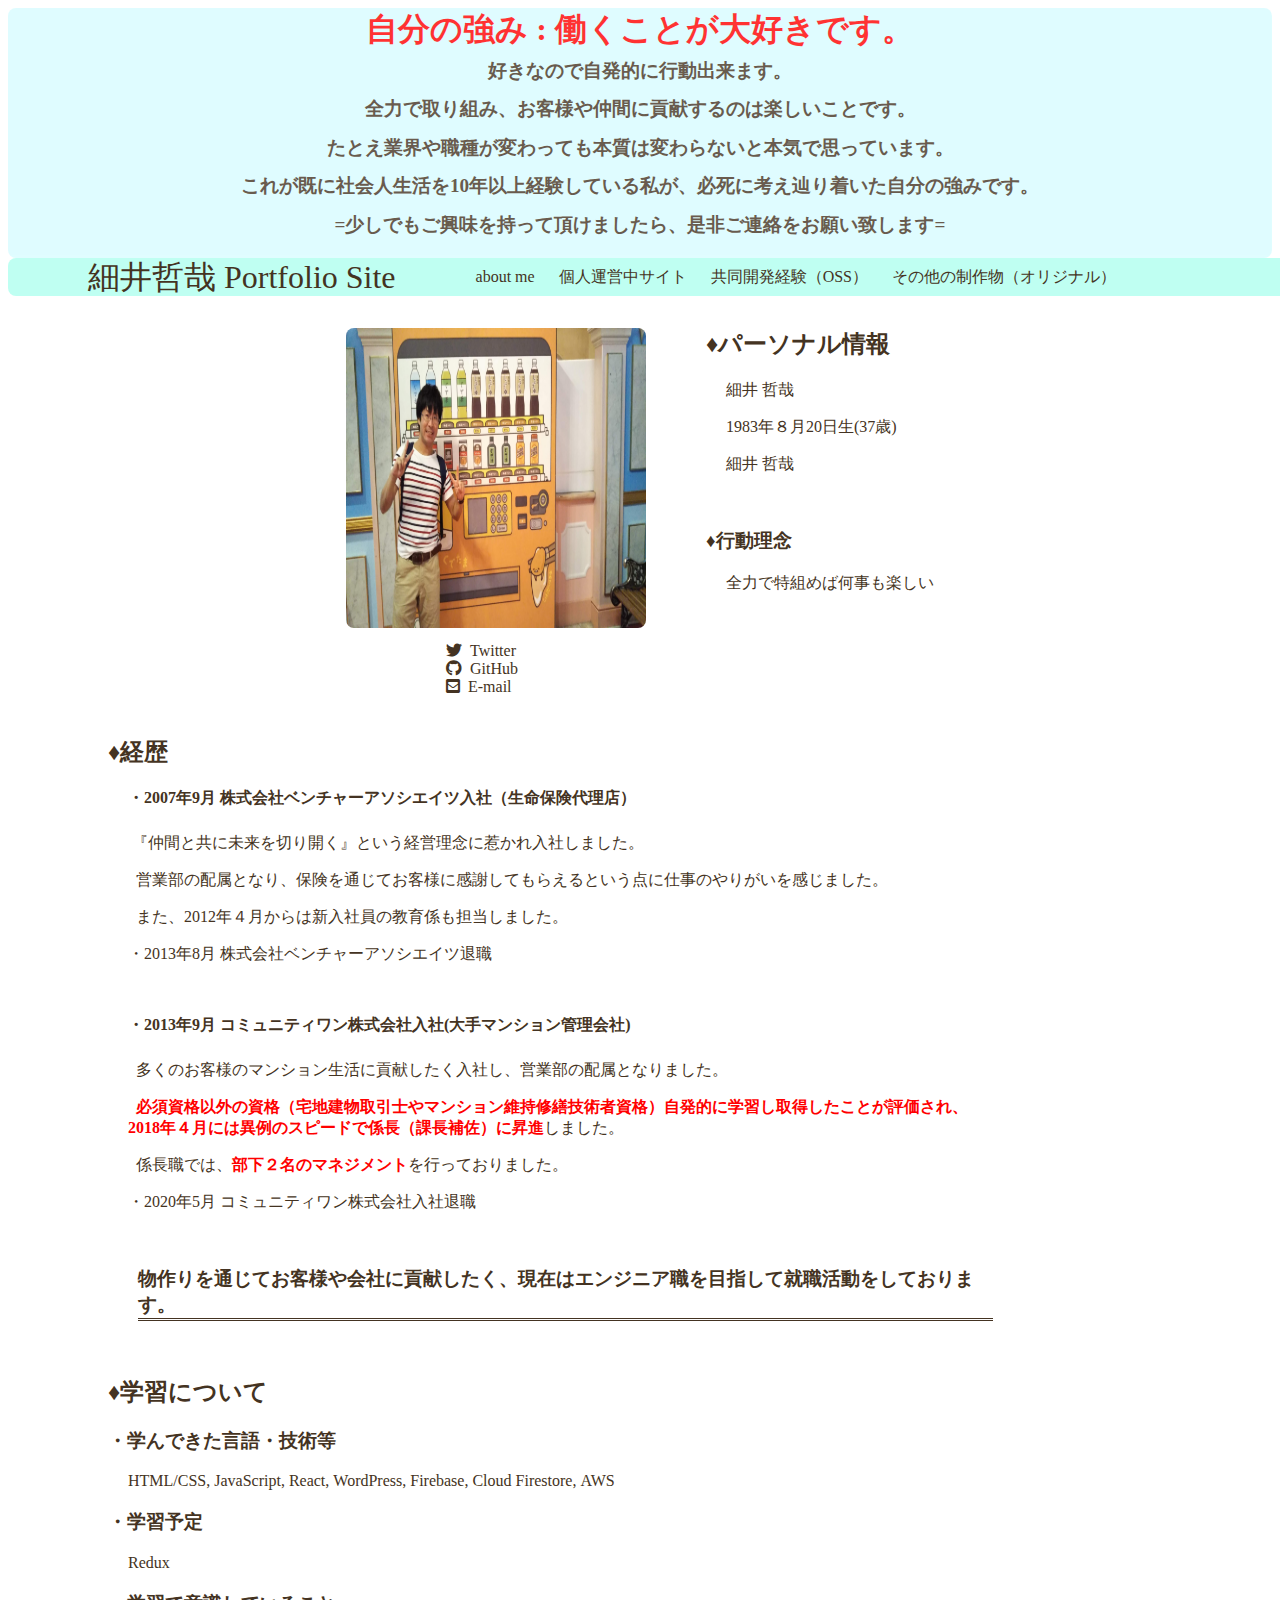
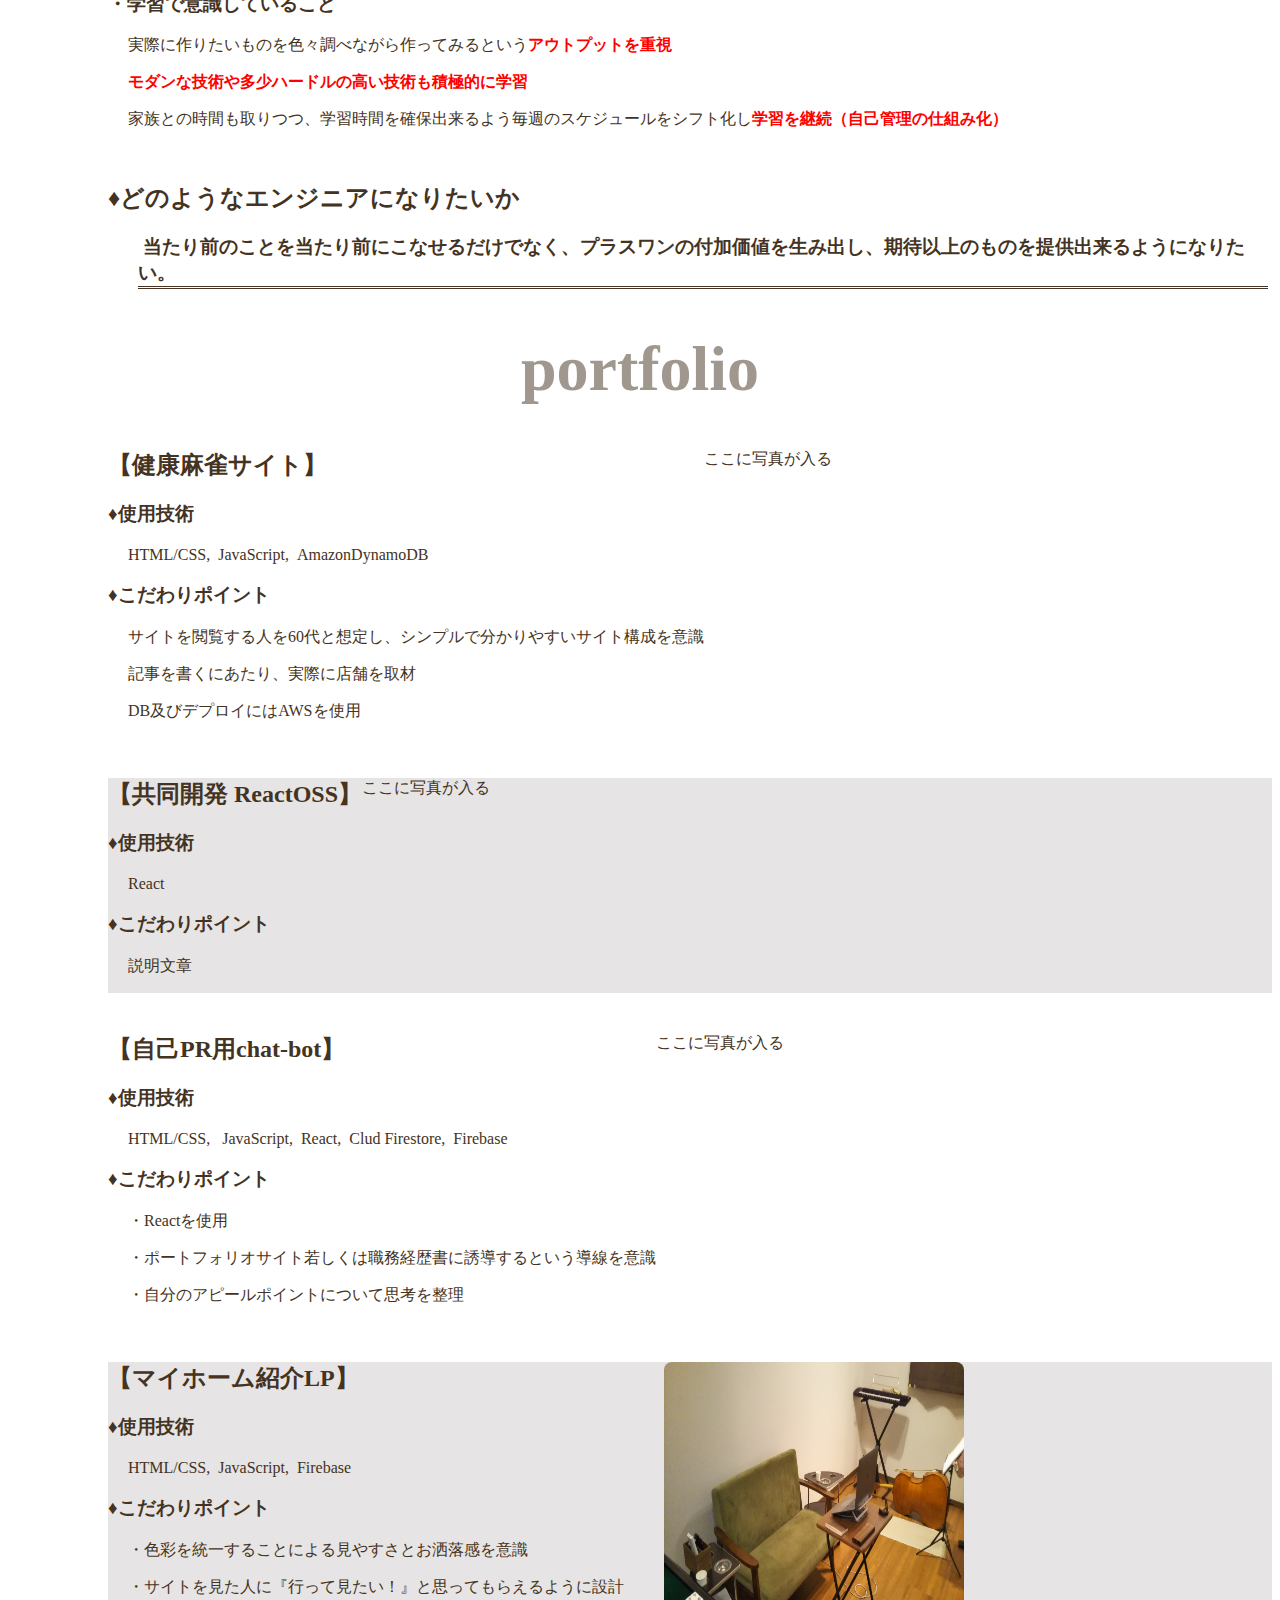
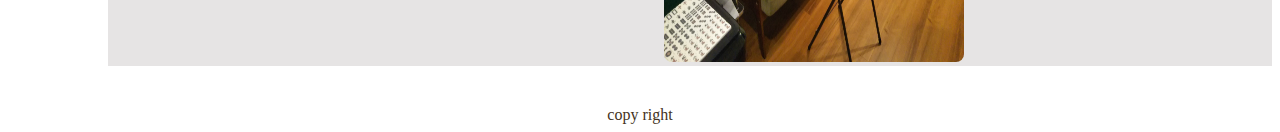
==== index.html @ f850933b "commit20200815-01" ====
<!DOCTYPE html>
<html lang="ja">

<head>
  <meta charset="UTF-8">
  <meta name="viewport" content="width=device-width, initial-scale=1.0">
  <title>PortfolioSite</title>
  <link rel="stylesheet" href="css/style.css">
  <link href="https://use.fontawesome.com/releases/v5.6.1/css/all.css" rel="stylesheet">
</head>

<body>

  <div class="top__box">
    <h1>自分の強み : 働くことが大好きです。</h1>
    <h2>
      好きなので自発的に行動出来ます。<br>全力で取り組み、お客様や仲間に貢献するのは楽しいことです。<br>たとえ業界や職種が変わっても本質は変わらないと本気で思っています。<br>これが既に社会人生活を10年以上経験している私が、必死に考え辿り着いた自分の強みです。<br>
      =少しでもご興味を持って頂けましたら、是非ご連絡をお願い致します=</h2>
  </div>

  <header>
    <ul>
      <li class="nav__title">細井哲哉 Portfolio Site</li>
      <li><a href="#aboutme">about me</a></li>
      <li><a href="#original">個人運営中サイト</a></li>
      <li><a href="#team-develop">共同開発経験（OSS）</a></li>
      <li><a href="#other">その他の制作物（オリジナル）</a></li>
    </ul>
  </header>

  <div class="aboutme" id="aboutme">

    <div class="personalinfo-mainbox">
      <div class="person-box">
        <img class="hosoi-img" src="./img/hosoi.jpg" alt="img" width="300px" height="300px">
        <div class="snslink-box">
          <li><a href="https://twitter.com/kotetsu26319528" class="twitter" target="_blank"><i
                class="fab fa-twitter"></i>&ensp;Twitter</a></li>
          <li><a href="https://github.com/" class="github" target="_blank"><i class="fab fa-github"></i>&ensp;GitHub</a>
          </li>
          <li><a href="mailto:leontoki331539@gmail.com?" class="email" target="_blank"><i
                class="fas fa-envelope-square"></i>&ensp;E-mail</a>
          </li>
        </div>
      </div>
      <div class="personal-info">
        <h2>♦︎パーソナル情報</h2>
        <p>細井 哲哉</p>
        <p>1983年８月20日生(37歳)</p>
        <p>細井 哲哉</p><br>
        <h3>♦︎行動理念</h3>
        <p>全力で特組めば何事も楽しい</p>
      </div>
    </div>

    <div class="personalinfo-subbox">
      <h2>♦︎経歴</h2>
      <p class="companyname">・2007年9月 株式会社ベンチャーアソシエイツ入社（生命保険代理店）</p><br>
      <p> &nbsp;『仲間と共に未来を切り開く』という経営理念に惹かれ入社しました。</p>
      <p> &nbsp; 営業部の配属となり、保険を通じてお客様に感謝してもらえるという点に仕事のやりがいを感じました。</p>
      <p> &nbsp; また、2012年４月からは新入社員の教育係も担当しました。</p>
      <p>・2013年8月 株式会社ベンチャーアソシエイツ退職</p><br>

      <p class="companyname">・2013年9月 コミュニティワン株式会社入社(大手マンション管理会社)</p><br>
      <p>&nbsp;&nbsp;多くのお客様のマンション生活に貢献したく入社し、営業部の配属となりました。</p>
      <p>
        &nbsp;&nbsp;<span>必須資格以外の資格（宅地建物取引士やマンション維持修繕技術者資格）自発的に学習し取得したことが評価され、<br>2018年４月には異例のスピードで係長（課長補佐）に昇進</span>しました。
      </p>
      <p>&nbsp;&nbsp;係長職では、<span>部下２名のマネジメント</span>を行っておりました。</p>
      <p>・2020年5月 コミュニティワン株式会社入社退職</p><br>

      <h3 class="now">物作りを通じてお客様や会社に貢献したく、現在はエンジニア職を目指して就職活動をしております。</h3><br><br>

      <h2>♦︎学習について</h2>
      <h3>・学んできた言語・技術等</h3>
      <p>HTML/CSS,&nbsp;JavaScript,&nbsp;React,&nbsp;WordPress,&nbsp;Firebase,&nbsp;Cloud Firestore,&nbsp;AWS</p>
      <h3>・学習予定</h3>
      <p>Redux</p>
      <h3>・学習で意識していること</h3>
      <p>実際に作りたいものを色々調べながら作ってみるという<span>アウトプットを重視</span></p>
      <p><span>モダンな技術や多少ハードルの高い技術も積極的に学習</span></p>
      <p>家族との時間も取りつつ、学習時間を確保出来るよう毎週のスケジュールをシフト化し<span>学習を継続（自己管理の仕組み化）</span></p><br><br>

      <h2>♦︎どのようなエンジニアになりたいか</h2>
      <h3 class="vision">&nbsp;当たり前のことを当たり前にこなせるだけでなく、プラスワンの付加価値を生み出し、期待以上のものを提供出来るようになりたい。</h3>
    </div>

  </div>
  <!-- ここまでaboutme -->

  <div class="portfolio">
    <div class="portfolio-top">
      <h1>portfolio</h1>
    </div>
    <div class="portfolio-oddbox" id="original">
      <div class="portfolio-description-box">
        <h2>【健康麻雀サイト】</h2>
        <h3>♦︎使用技術</h3>
        <p>HTML/CSS,&ensp;JavaScript,&ensp;AmazonDynamoDB</p>
        <h3>♦︎こだわりポイント</h3>
        <p>サイトを閲覧する人を60代と想定し、シンプルで分かりやすいサイト構成を意識</p>
        <p>記事を書くにあたり、実際に店舗を取材</p>
        <p>DB及びデプロイにはAWSを使用</p>
      </div>
      <div class="portfolio-img">
        ここに写真が入る
      </div>
    </div>

    <div class="portfolio-evenbox" id="team-develop">
      <div class="portfolio-description-box">
        <h2>【共同開発 ReactOSS】</h2>
        <h3>♦︎使用技術</h3>
        <p>React</p>
        <h3>♦︎こだわりポイント</h3>
        <p>説明文章</p>
      </div>
      <div class="portfolio-img">
        ここに写真が入る
      </div>
    </div>

    <div class="portfolio-oddbox" id="other">
      <div class="portfolio-description-box">
        <h2>【自己PR用chat-bot】</h2>
        <h3>♦︎使用技術</h3>
        <p>HTML/CSS,&ensp; JavaScript,&ensp;React,&ensp;Clud Firestore,&ensp;Firebase</p>
        <h3>♦︎こだわりポイント</h3>
        <p>・Reactを使用</p>
        <p>・ポートフォリオサイト若しくは職務経歴書に誘導するという導線を意識</p>
        <p>・自分のアピールポイントについて思考を整理</p>
      </div>
      <div class="portfolio-img">
        ここに写真が入る
      </div>
    </div>

    <div class="portfolio-evenbox">
      <div class="portfolio-description-box">
        <h2>【マイホーム紹介LP】</h2>
        <h3>♦︎使用技術</h3>
        <p>HTML/CSS,&ensp;JavaScript,&ensp;Firebase</p>
        <h3>♦︎こだわりポイント</h3>
        <p>・色彩を統一することによる見やすさとお洒落感を意識</p>
        <p>・サイトを見た人に『行って見たい！』と思ってもらえるように設計</p>
      </div>
      <div class="portfolio-img">
        <img class="myhome-img" src="./img/room.jpg" alt="トップ画像" width="300px" height="300px">
      </div>
    </div>

  </div>
  <!-- ここまでportfolio -->

  <footer>
    copy right
  </footer>
</body>

</html>
---- css/style.css ----
html {
  font-size: 100%;
}

body {
  height: 100%;
  font-family: "philosopher", serif;
  color: #443322;
}

h2 {
  margin-top: 0;
}

p {
  padding-left: 20px;
}

ul {
  display: flex;
}

li {
  list-style: none;
}

a {
  text-decoration: none;
  color: #443322;
}

a:hover {
  background-color: rgba(14, 102, 84, 0.3);
  color:white;
  border-radius: 4px;
}

.top__box {
  width: 100%;
  height: 250px;
  margin: auto;
  background-color: rgb(127, 246, 255,0.3);
  border-radius: 8px;
  color:#443322;
  text-align: center;
  opacity: 0.8;
}

.top__box h1 {
  margin:0;
  color: red;
}

.top__box h2 {
  font-size: 1.2rem;
  line-height: 2.4rem;
}

header ul{
  width: 100%;
  margin-top: 0;
  margin-bottom:2rem;
  background-color: rgba(127, 255, 229, 0.5);
  border-radius: 8px;
}

.nav__title {
  margin-right:5rem;
  margin-left:2.5rem;
  font-size:2rem;
}

header li {
  height:2.4rem;
  margin-right: 1.5rem;
  line-height: 2.4rem;
  font-size: 1rem;
}

.personalinfo-mainbox {
  display: flex;
  justify-content: center;
  margin-bottom: 40px;
}

.person-box {
  margin-right: 60px;
}

.hosoi-img{
  border-radius: 8px;
}

.snslink-box{
  margin-top: 10px;
  margin-left: 100px;
}

.personalinfo-subbox {
  margin-bottom: 40px;
  padding-left: 100px;
}

.companyname{
  margin-bottom:-10px;
  font-weight: bold;
}

span{
  color: red;
  font-weight: bold;
}

.now{
  width: 855px;
  margin-left: 30px;
  font-weight: bold;
  border-bottom:double;
}

.vision {
  width: 1130px;
  margin-left: 30px;
  font-weight: bold;
  border-bottom:double;
}


.portfolio-top{
  width: 100%;
  font-size: 32px;
  opacity: 0.5;
  text-align: center;
}

.portfolio-oddbox {
  display: flex;
  margin-left: 100px;
  margin-bottom:40px;
 }

.portfolio-evenbox {
  display: flex;
  margin-left: 100px;
  margin-bottom:40px;
  background-color:rgb(172, 167, 167,0.3);
 }

 .myhome-img {
   margin-left: 40px;
   border-radius: 8px;
 }

 footer {
 text-align: center;
 }
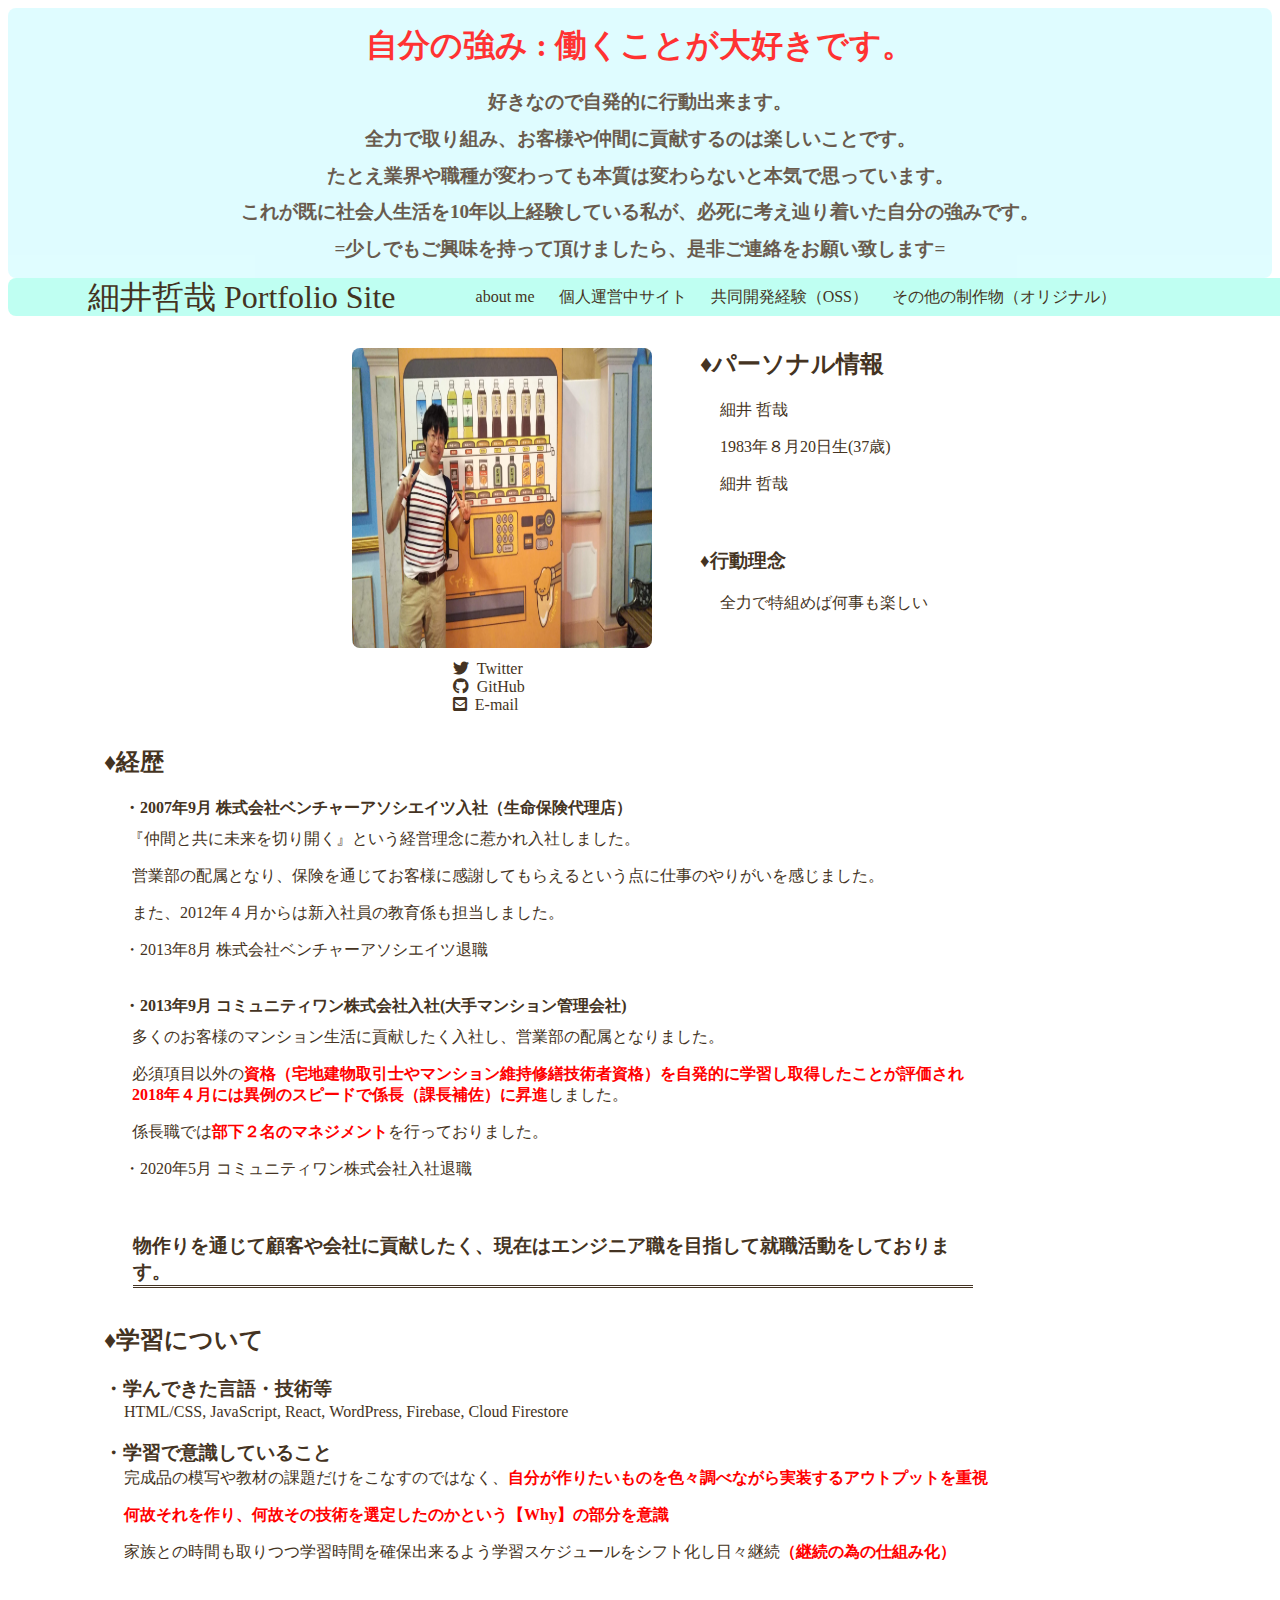
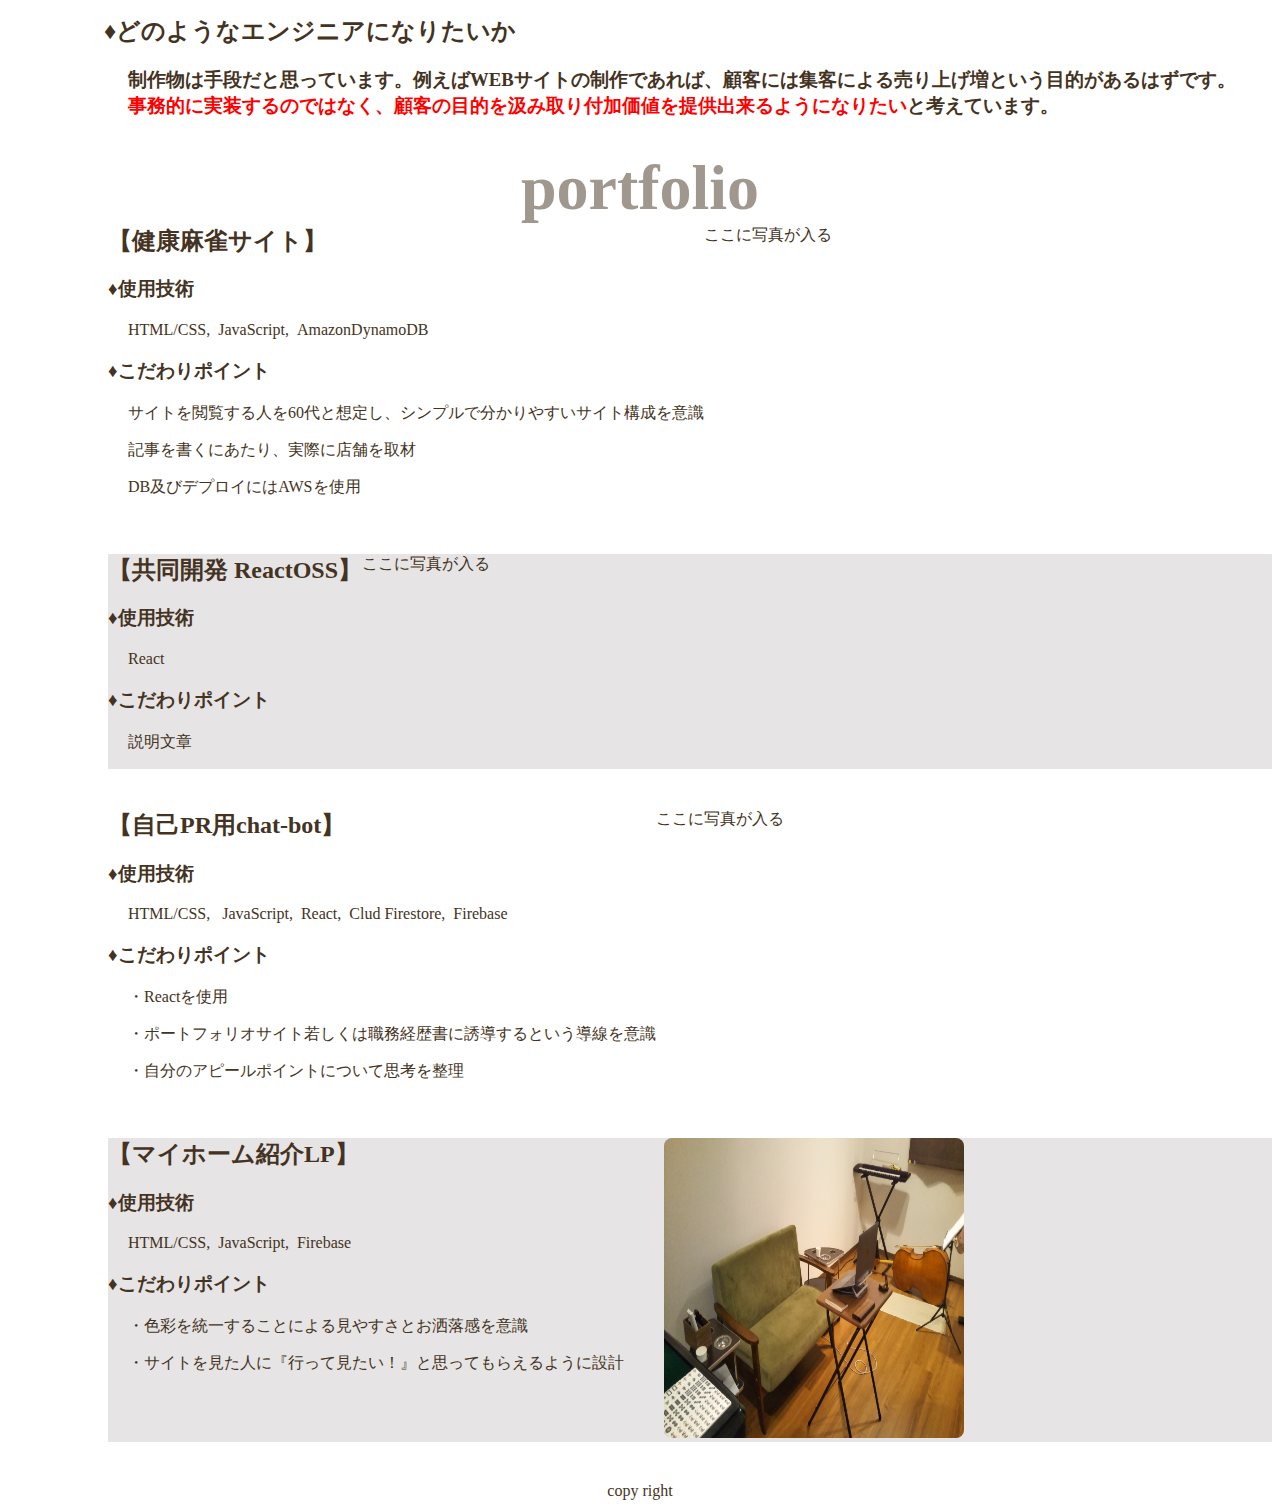
==== commit 6565679e: "commit20200815-02" ====
--- a/index.html
+++ b/index.html
@@ -15,7 +15,7 @@
     <h1>自分の強み : 働くことが大好きです。</h1>
     <h2>
       好きなので自発的に行動出来ます。<br>全力で取り組み、お客様や仲間に貢献するのは楽しいことです。<br>たとえ業界や職種が変わっても本質は変わらないと本気で思っています。<br>これが既に社会人生活を10年以上経験している私が、必死に考え辿り着いた自分の強みです。<br>
-      =少しでもご興味を持って頂けましたら、是非ご連絡をお願い致します=</h2>
+      =少しでもご興味を持って頂けましたら、是非ご連絡をお願い致します=<br>
   </div>
 
   <header>
@@ -28,12 +28,12 @@
     </ul>
   </header>
 
-  <div class="aboutme" id="aboutme">
+  <div class="about-me">
 
-    <div class="personalinfo-mainbox">
-      <div class="person-box">
-        <img class="hosoi-img" src="./img/hosoi.jpg" alt="img" width="300px" height="300px">
-        <div class="snslink-box">
+    <div class="personal-info__mainbox">
+      <div class="person__box">
+        <img src="./img/hosoi.jpg" alt="img" width="300px" height="300px">
+        <div class="snslink__box">
           <li><a href="https://twitter.com/kotetsu26319528" class="twitter" target="_blank"><i
                 class="fab fa-twitter"></i>&ensp;Twitter</a></li>
           <li><a href="https://github.com/" class="github" target="_blank"><i class="fab fa-github"></i>&ensp;GitHub</a>
@@ -53,40 +53,40 @@
       </div>
     </div>
 
-    <div class="personalinfo-subbox">
+    <div class="personal-info__subbox">
       <h2>♦︎経歴</h2>
-      <p class="companyname">・2007年9月 株式会社ベンチャーアソシエイツ入社（生命保険代理店）</p><br>
+      <p class="company-name">・2007年9月 株式会社ベンチャーアソシエイツ入社（生命保険代理店）</p><br>
       <p> &nbsp;『仲間と共に未来を切り開く』という経営理念に惹かれ入社しました。</p>
       <p> &nbsp; 営業部の配属となり、保険を通じてお客様に感謝してもらえるという点に仕事のやりがいを感じました。</p>
       <p> &nbsp; また、2012年４月からは新入社員の教育係も担当しました。</p>
       <p>・2013年8月 株式会社ベンチャーアソシエイツ退職</p><br>
 
-      <p class="companyname">・2013年9月 コミュニティワン株式会社入社(大手マンション管理会社)</p><br>
+      <p class="company-name">・2013年9月 コミュニティワン株式会社入社(大手マンション管理会社)</p><br>
       <p>&nbsp;&nbsp;多くのお客様のマンション生活に貢献したく入社し、営業部の配属となりました。</p>
       <p>
-        &nbsp;&nbsp;<span>必須資格以外の資格（宅地建物取引士やマンション維持修繕技術者資格）自発的に学習し取得したことが評価され、<br>2018年４月には異例のスピードで係長（課長補佐）に昇進</span>しました。
+        &nbsp;&nbsp;必須項目以外の<span>資格（宅地建物取引士やマンション維持修繕技術者資格）を自発的に学習し取得したことが評価され<br>&nbsp;&nbsp;2018年４月には異例のスピードで係長（課長補佐）に昇進</span>しました。
       </p>
-      <p>&nbsp;&nbsp;係長職では、<span>部下２名のマネジメント</span>を行っておりました。</p>
+      <p>&nbsp;&nbsp;係長職では<span>部下２名のマネジメント</span>を行っておりました。</p>
       <p>・2020年5月 コミュニティワン株式会社入社退職</p><br>
 
-      <h3 class="now">物作りを通じてお客様や会社に貢献したく、現在はエンジニア職を目指して就職活動をしております。</h3><br><br>
+      <h3 class="now">物作りを通じて顧客や会社に貢献したく、現在はエンジニア職を目指して就職活動をしております。</h3><br><br>
 
       <h2>♦︎学習について</h2>
       <h3>・学んできた言語・技術等</h3>
-      <p>HTML/CSS,&nbsp;JavaScript,&nbsp;React,&nbsp;WordPress,&nbsp;Firebase,&nbsp;Cloud Firestore,&nbsp;AWS</p>
-      <h3>・学習予定</h3>
-      <p>Redux</p>
+      <p>HTML/CSS,&nbsp;JavaScript,&nbsp;React,&nbsp;WordPress,&nbsp;Firebase,&nbsp;Cloud Firestore</p>
       <h3>・学習で意識していること</h3>
-      <p>実際に作りたいものを色々調べながら作ってみるという<span>アウトプットを重視</span></p>
-      <p><span>モダンな技術や多少ハードルの高い技術も積極的に学習</span></p>
-      <p>家族との時間も取りつつ、学習時間を確保出来るよう毎週のスケジュールをシフト化し<span>学習を継続（自己管理の仕組み化）</span></p><br><br>
+      <p>完成品の模写や教材の課題だけをこなすのではなく、<span>自分が作りたいものを色々調べながら実装するアウトプットを重視</span></p>
+      <p><span>何故それを作り、何故その技術を選定したのかという【Why】の部分を意識</span></p>
+      <p>家族との時間も取りつつ学習時間を確保出来るよう学習スケジュールをシフト化し日々継続<span>（継続の為の仕組み化）</span></p><br><br>
 
       <h2>♦︎どのようなエンジニアになりたいか</h2>
-      <h3 class="vision">&nbsp;当たり前のことを当たり前にこなせるだけでなく、プラスワンの付加価値を生み出し、期待以上のものを提供出来るようになりたい。</h3>
+      <h3 class="vision">
+        制作物は手段だと思っています。例えばWEBサイトの制作であれば、顧客には集客による売り上げ増という目的があるはずです。<br><span>事務的に実装するのではなく、顧客の目的を汲み取り付加価値を提供出来るようになりたい</span>と考えています。
+      </h3>
     </div>
 
   </div>
-  <!-- ここまでaboutme -->
+  <!-- ここまでabout-me -->
 
   <div class="portfolio">
     <div class="portfolio-top">
--- a/css/style.css
+++ b/css/style.css
@@ -6,6 +6,11 @@
   height: 100%;
   font-family: "philosopher", serif;
   color: #443322;
+}
+
+h1 {
+  margin-top: 0;
+  margin-bottom: 0;
 }
 
 h2 {
@@ -30,14 +35,21 @@
 }
 
 a:hover {
-  background-color: rgba(14, 102, 84, 0.3);
+  background-color: rgba(14, 102, 84, 0.4);
+  padding: 0.2rem;
   color:white;
   border-radius: 4px;
 }
 
+span {
+  color: red;
+  font-weight: bold;
+}
+
+/* トップイメージ */
 .top__box {
   width: 100%;
-  height: 250px;
+  height: 270px;
   margin: auto;
   background-color: rgb(127, 246, 255,0.3);
   border-radius: 8px;
@@ -47,27 +59,28 @@
 }
 
 .top__box h1 {
-  margin:0;
   color: red;
+  padding: 1rem 0 1rem;
 }
 
 .top__box h2 {
   font-size: 1.2rem;
-  line-height: 2.4rem;
+  line-height: 2.3rem;
 }
 
-header ul{
-  width: 100%;
-  margin-top: 0;
-  margin-bottom:2rem;
-  background-color: rgba(127, 255, 229, 0.5);
-  border-radius: 8px;
-}
-
+/* ヘッダーメニュー */
 .nav__title {
   margin-right:5rem;
   margin-left:2.5rem;
   font-size:2rem;
+}
+         
+header ul{
+  width: 100%;
+  margin-top:0rem;
+  margin-bottom:2rem;
+  background-color: rgba(127, 255, 229, 0.5);
+  border-radius: 8px;
 }
 
 header li {
@@ -77,55 +90,57 @@
   font-size: 1rem;
 }
 
-.personalinfo-mainbox {
+/* パーソナル情報 */
+.personal-info__mainbox {
   display: flex;
   justify-content: center;
-  margin-bottom: 40px;
+  margin-bottom:2rem;
 }
 
-.person-box {
-  margin-right: 60px;
+.person__box {
+  margin-right: 3rem;
 }
 
-.hosoi-img{
+.personal-info__mainbox img{
   border-radius: 8px;
 }
 
-.snslink-box{
-  margin-top: 10px;
-  margin-left: 100px;
+.snslink__box{
+  margin-top:0.5rem;
+  margin-left:6.3rem;
 }
 
-.personalinfo-subbox {
-  margin-bottom: 40px;
-  padding-left: 100px;
+/* 経歴 */
+.personal-info__subbox {
+  margin-bottom:2rem;
+  padding-left: 6rem;
+}
+.personal-info__subbox h3 {
+  margin-bottom:0rem;
 }
 
-.companyname{
+.personal-info__subbox p {
+  margin-top:0.1rem;
+}
+
+.company-name{
   margin-bottom:-10px;
   font-weight: bold;
 }
 
-span{
-  color: red;
-  font-weight: bold;
-}
-
-.now{
-  width: 855px;
-  margin-left: 30px;
+.now {
+  width:52.5rem;
+  margin-left: 1.8rem;
   font-weight: bold;
   border-bottom:double;
 }
 
 .vision {
-  width: 1130px;
-  margin-left: 30px;
+  margin-left: 1.5rem;
   font-weight: bold;
-  border-bottom:double;
 }
 
-
+/* ポートフォリオ */
 .portfolio-top{
   width: 100%;
   font-size: 32px;
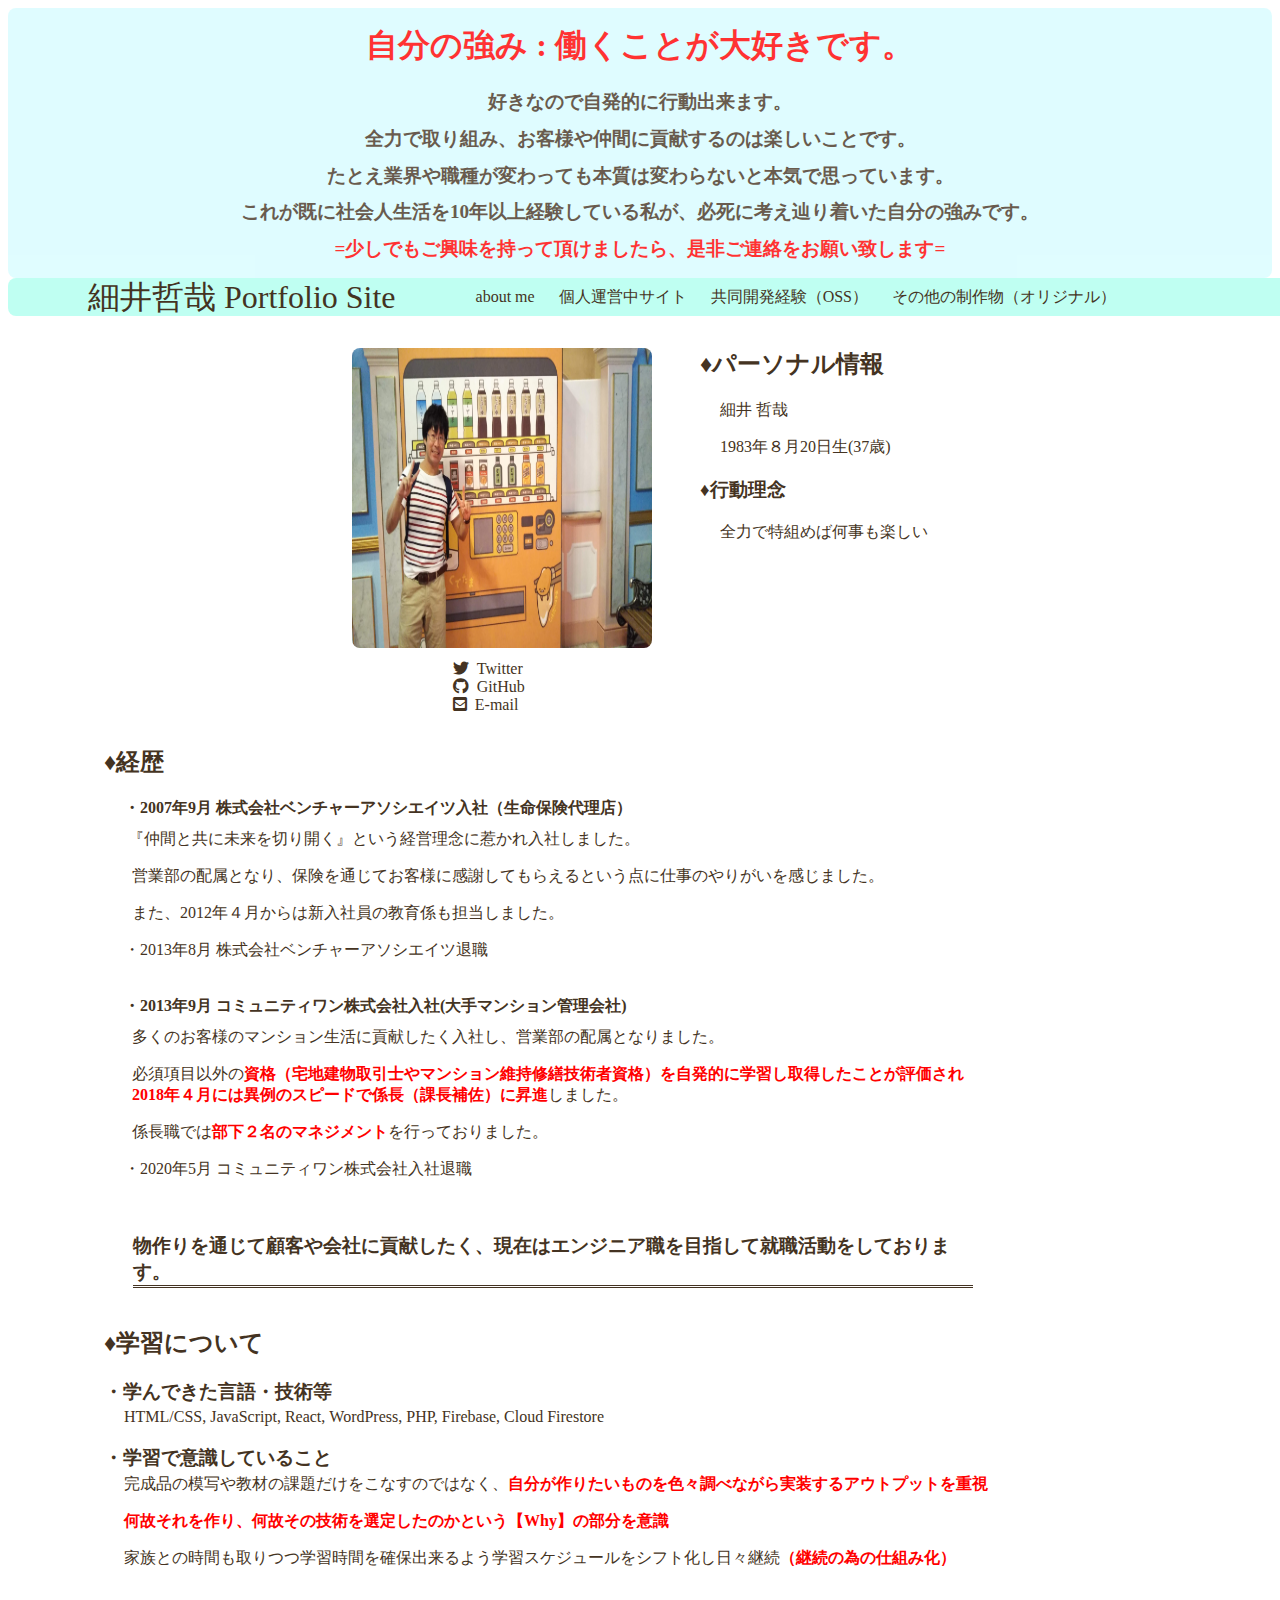
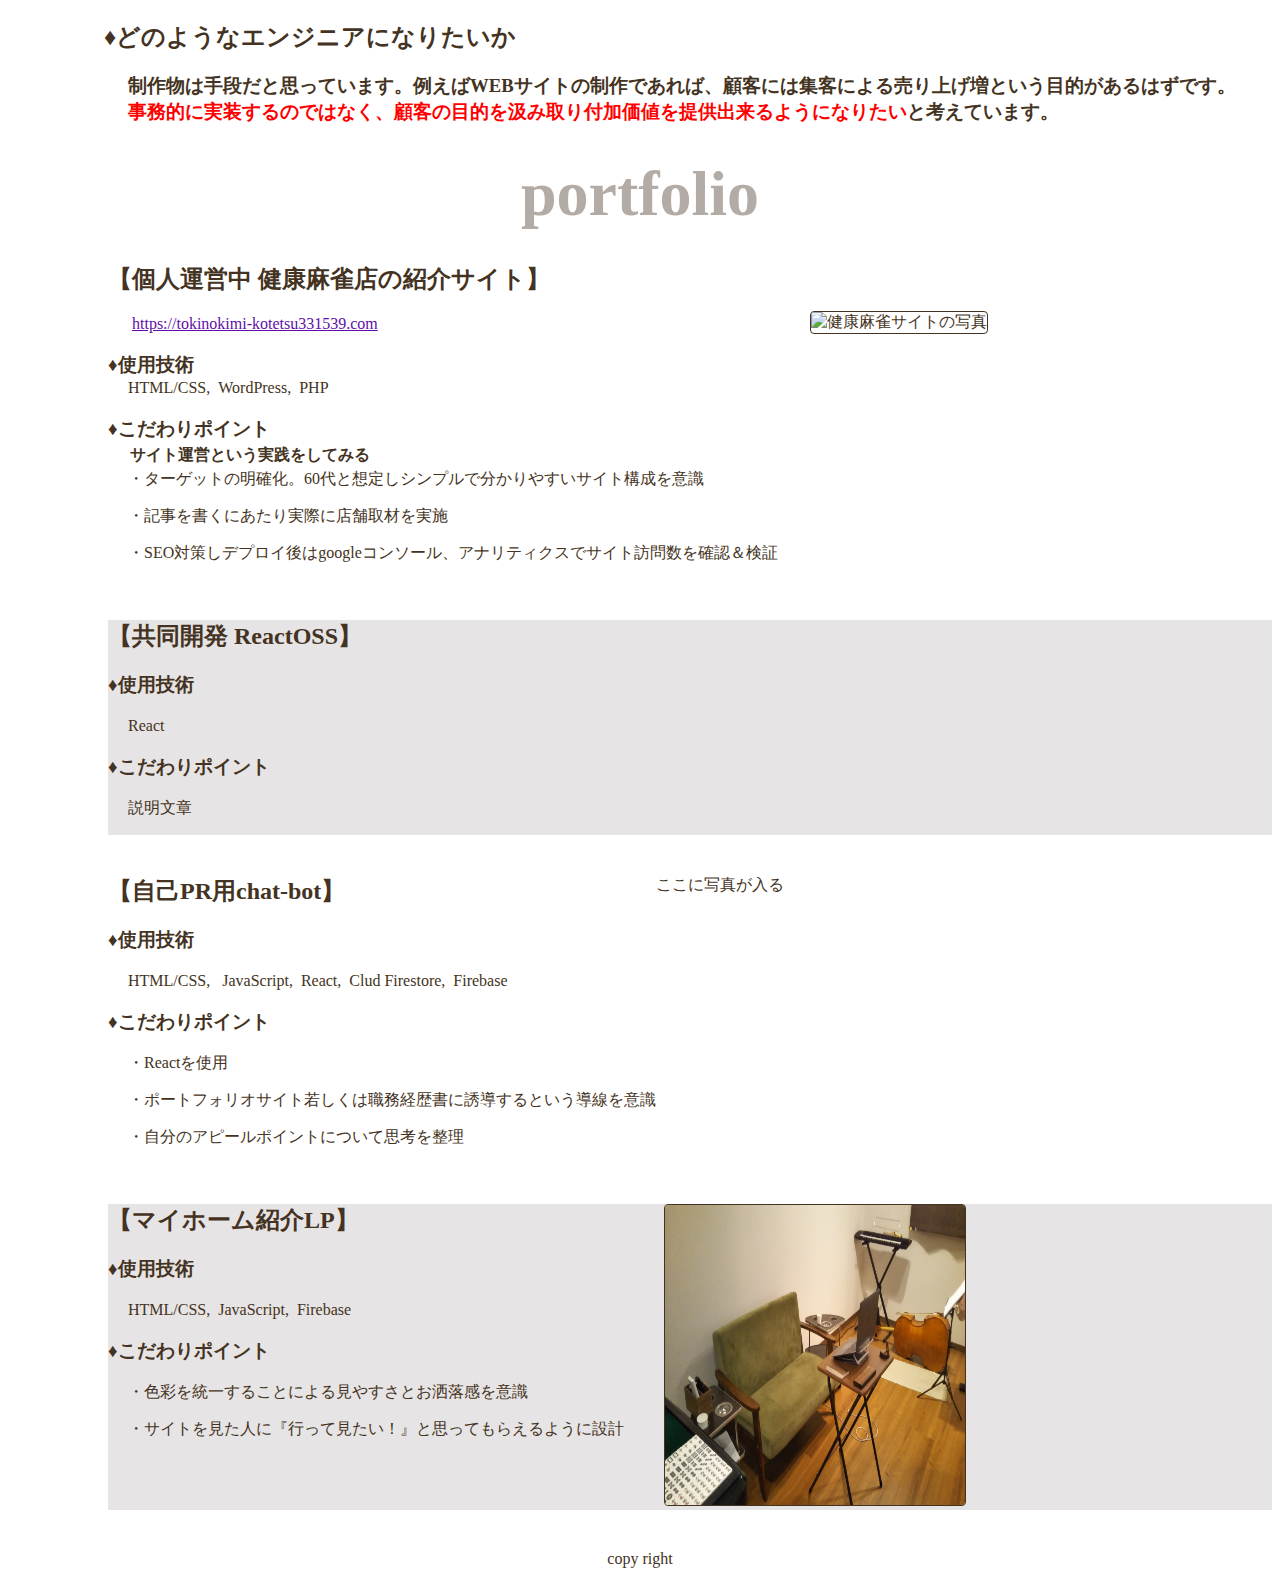
==== commit aaa75853: "commit20200815-03" ====
--- a/index.html
+++ b/index.html
@@ -15,20 +15,20 @@
     <h1>自分の強み : 働くことが大好きです。</h1>
     <h2>
       好きなので自発的に行動出来ます。<br>全力で取り組み、お客様や仲間に貢献するのは楽しいことです。<br>たとえ業界や職種が変わっても本質は変わらないと本気で思っています。<br>これが既に社会人生活を10年以上経験している私が、必死に考え辿り着いた自分の強みです。<br>
-      =少しでもご興味を持って頂けましたら、是非ご連絡をお願い致します=<br>
+      <span>=少しでもご興味を持って頂けましたら、是非ご連絡をお願い致します=</span><br>
   </div>
 
   <header>
     <ul>
       <li class="nav__title">細井哲哉 Portfolio Site</li>
-      <li><a href="#aboutme">about me</a></li>
+      <li><a href="#about-me">about me</a></li>
       <li><a href="#original">個人運営中サイト</a></li>
       <li><a href="#team-develop">共同開発経験（OSS）</a></li>
       <li><a href="#other">その他の制作物（オリジナル）</a></li>
     </ul>
   </header>
 
-  <div class="about-me">
+  <div class="about-me" id="about-me">
 
     <div class="personal-info__mainbox">
       <div class="person__box">
@@ -47,7 +47,6 @@
         <h2>♦︎パーソナル情報</h2>
         <p>細井 哲哉</p>
         <p>1983年８月20日生(37歳)</p>
-        <p>細井 哲哉</p><br>
         <h3>♦︎行動理念</h3>
         <p>全力で特組めば何事も楽しい</p>
       </div>
@@ -73,7 +72,7 @@
 
       <h2>♦︎学習について</h2>
       <h3>・学んできた言語・技術等</h3>
-      <p>HTML/CSS,&nbsp;JavaScript,&nbsp;React,&nbsp;WordPress,&nbsp;Firebase,&nbsp;Cloud Firestore</p>
+      <p>HTML/CSS,&nbsp;JavaScript,&nbsp;React,&nbsp;WordPress,&nbsp;PHP,&nbsp;Firebase,&nbsp;Cloud Firestore</p>
       <h3>・学習で意識していること</h3>
       <p>完成品の模写や教材の課題だけをこなすのではなく、<span>自分が作りたいものを色々調べながら実装するアウトプットを重視</span></p>
       <p><span>何故それを作り、何故その技術を選定したのかという【Why】の部分を意識</span></p>
@@ -89,25 +88,29 @@
   <!-- ここまでabout-me -->
 
   <div class="portfolio">
-    <div class="portfolio-top">
+    <div class="portfolio__top">
       <h1>portfolio</h1>
     </div>
-    <div class="portfolio-oddbox" id="original">
-      <div class="portfolio-description-box">
-        <h2>【健康麻雀サイト】</h2>
+    <div class="portfolio__oddbox" id="original">
+      <div class="portfolio-description__box">
+        <h2>【個人運営中 健康麻雀店の紹介サイト】</h2>
+        <a href="https://tokinokimi-kotetsu331539.com" target=_blank>https://tokinokimi-kotetsu331539.com</a>
         <h3>♦︎使用技術</h3>
-        <p>HTML/CSS,&ensp;JavaScript,&ensp;AmazonDynamoDB</p>
+        <p>HTML/CSS,&ensp;WordPress,&ensp;PHP</p>
         <h3>♦︎こだわりポイント</h3>
-        <p>サイトを閲覧する人を60代と想定し、シンプルで分かりやすいサイト構成を意識</p>
-        <p>記事を書くにあたり、実際に店舗を取材</p>
-        <p>DB及びデプロイにはAWSを使用</p>
+        <h4>
+          サイト運営という実践をしてみる
+        </h4>
+        <p>・ターゲットの明確化。60代と想定しシンプルで分かりやすいサイト構成を意識</p>
+        <p>・記事を書くにあたり実際に店舗取材を実施</p>
+        <p>・SEO対策しデプロイ後はgoogleコンソール、アナリティクスでサイト訪問数を確認＆検証</p>
       </div>
-      <div class="portfolio-img">
-        ここに写真が入る
+      <div class="portfolio-img__box">
+        <img class="MJ-img" src="img/folio.jpg" alt="健康麻雀サイトの写真">
       </div>
     </div>
 
-    <div class="portfolio-evenbox" id="team-develop">
+    <div class="portfolio__evenbox" id="team-develop">
       <div class="portfolio-description-box">
         <h2>【共同開発 ReactOSS】</h2>
         <h3>♦︎使用技術</h3>
@@ -115,12 +118,11 @@
         <h3>♦︎こだわりポイント</h3>
         <p>説明文章</p>
       </div>
-      <div class="portfolio-img">
-        ここに写真が入る
+      <div class="portfolio-img__box">
       </div>
     </div>
 
-    <div class="portfolio-oddbox" id="other">
+    <div class="portfolio__oddbox" id="other">
       <div class="portfolio-description-box">
         <h2>【自己PR用chat-bot】</h2>
         <h3>♦︎使用技術</h3>
@@ -130,12 +132,12 @@
         <p>・ポートフォリオサイト若しくは職務経歴書に誘導するという導線を意識</p>
         <p>・自分のアピールポイントについて思考を整理</p>
       </div>
-      <div class="portfolio-img">
+      <div class="portfolio-img__box">
         ここに写真が入る
       </div>
     </div>
 
-    <div class="portfolio-evenbox">
+    <div class="portfolio__evenbox">
       <div class="portfolio-description-box">
         <h2>【マイホーム紹介LP】</h2>
         <h3>♦︎使用技術</h3>
@@ -144,7 +146,7 @@
         <p>・色彩を統一することによる見やすさとお洒落感を意識</p>
         <p>・サイトを見た人に『行って見たい！』と思ってもらえるように設計</p>
       </div>
-      <div class="portfolio-img">
+      <div class="portfolio-img__box">
         <img class="myhome-img" src="./img/room.jpg" alt="トップ画像" width="300px" height="300px">
       </div>
     </div>
--- a/css/style.css
+++ b/css/style.css
@@ -30,7 +30,6 @@
 }
 
 a {
-  text-decoration: none;
   color: #443322;
 }
 
@@ -90,6 +89,10 @@
   font-size: 1rem;
 }
 
+header a {
+  text-decoration: none;
+}
+
 /* パーソナル情報 */
 .personal-info__mainbox {
   display: flex;
@@ -110,13 +113,18 @@
   margin-left:6.3rem;
 }
 
+.snslink__box a{
+  text-decoration: none;
+}
+
 /* 経歴 */
 .personal-info__subbox {
   margin-bottom:2rem;
   padding-left: 6rem;
 }
-.personal-info__subbox h3 {
-  margin-bottom:0rem;
+
+.personal-info__subbox h3{ 
+  margin-bottom:0.2rem;
 }
 
 .personal-info__subbox p {
@@ -141,26 +149,59 @@
 }
 
 /* ポートフォリオ */
-.portfolio-top{
+.portfolio__top{
+  margin-bottom:2rem;
   width: 100%;
-  font-size: 32px;
-  opacity: 0.5;
+  font-size:2rem;
+  opacity: 0.4;
   text-align: center;
 }
 
-.portfolio-oddbox {
+.portfolio-description__box h3 {
+  margin-bottom: 0.1rem;
+}
+
+.portfolio-description__box h4 {
+  margin:0.2rem 0rem 0.2rem 1.4rem;
+}
+
+.portfolio-description__box p {
+  margin-top: 0.1rem;
+}
+
+.portfolio-description__box a {
+  margin-left: 1.5rem;
+  color: rgb(95, 14, 170);
+  text-decoration-style: initial;
+}
+
+.portfolio-description__box a:hover {
+  background-color:transparent;
+}
+
+.portfolio__oddbox {
   display: flex;
   margin-left: 100px;
   margin-bottom:40px;
  }
 
-.portfolio-evenbox {
+.portfolio__evenbox {
   display: flex;
   margin-left: 100px;
   margin-bottom:40px;
   background-color:rgb(172, 167, 167,0.3);
  }
 
+ .portfolio-img__box img {
+   border: 1px solid;
+   border-radius: 4px;
+ }
+
+.MJ-img {
+   margin-top: 3rem;
+   margin-left: 2rem;
+}
+
  .myhome-img {
    margin-left: 40px;
    border-radius: 8px;
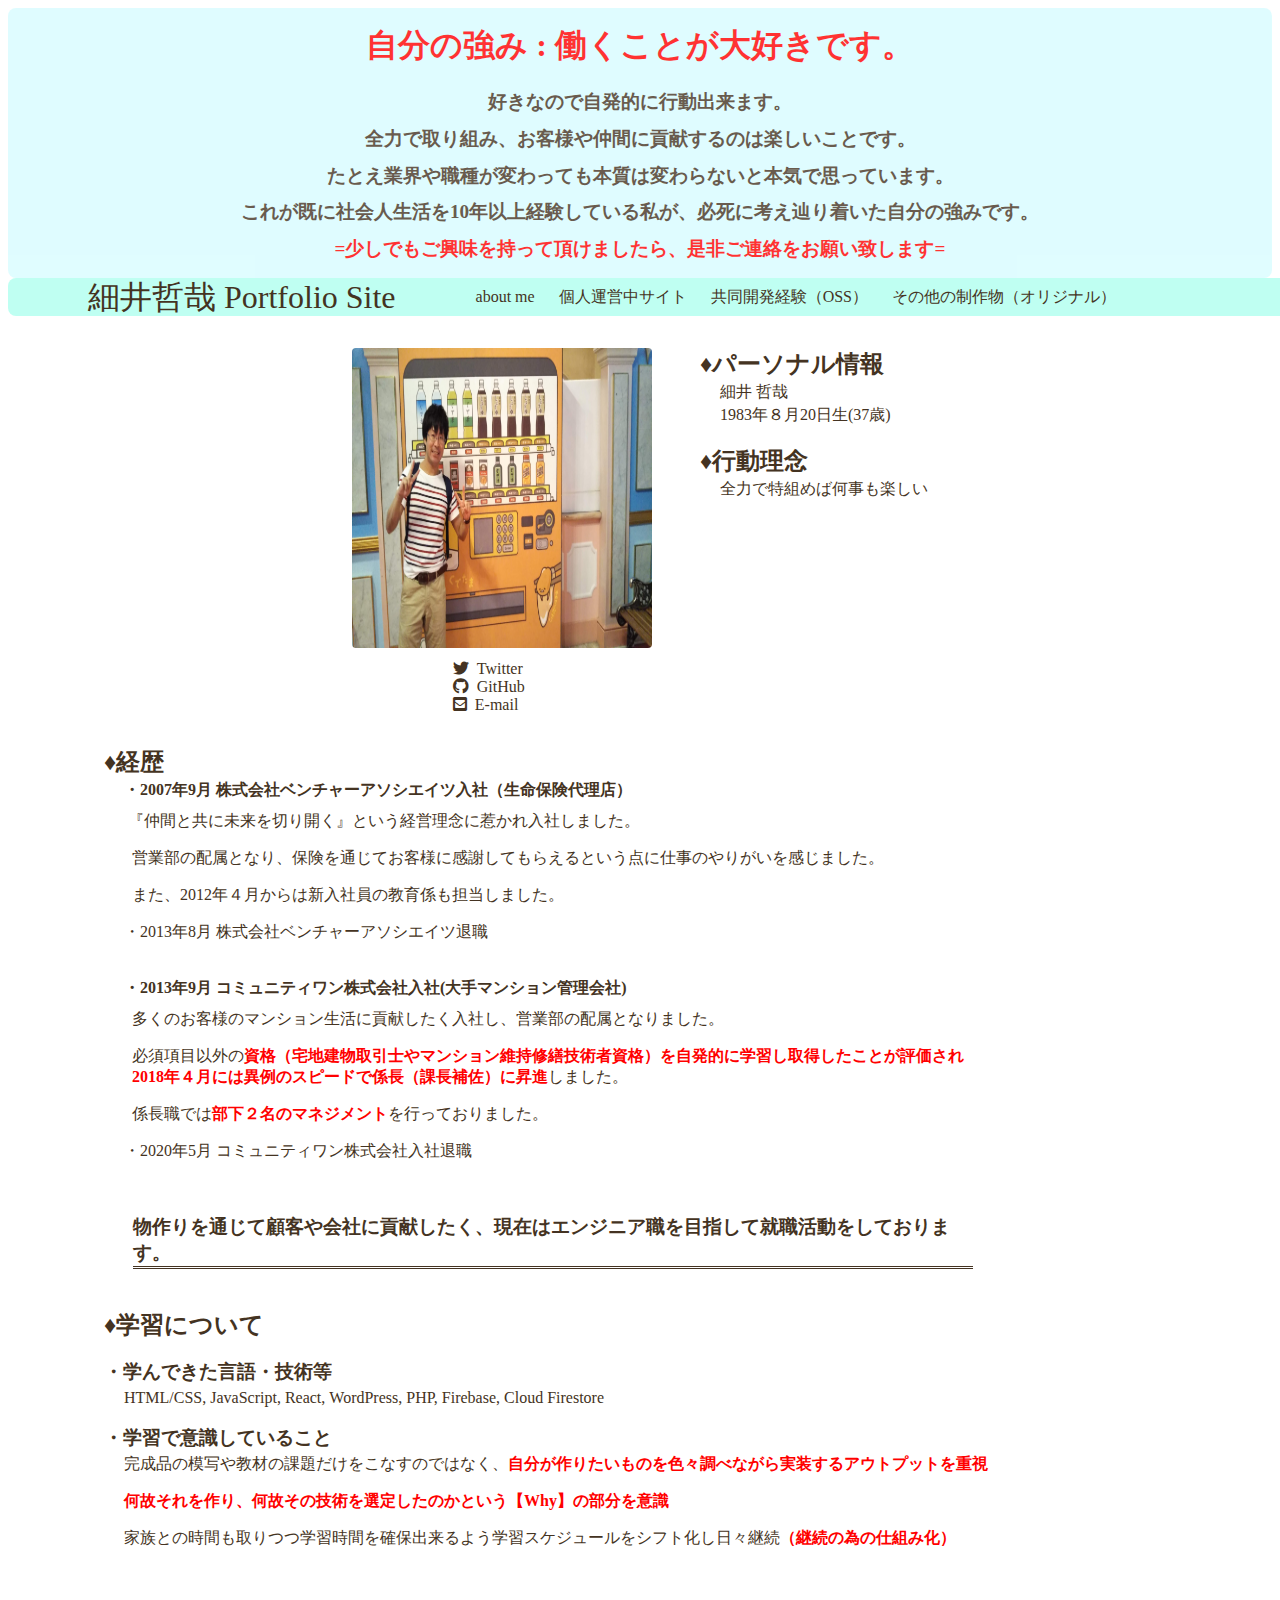
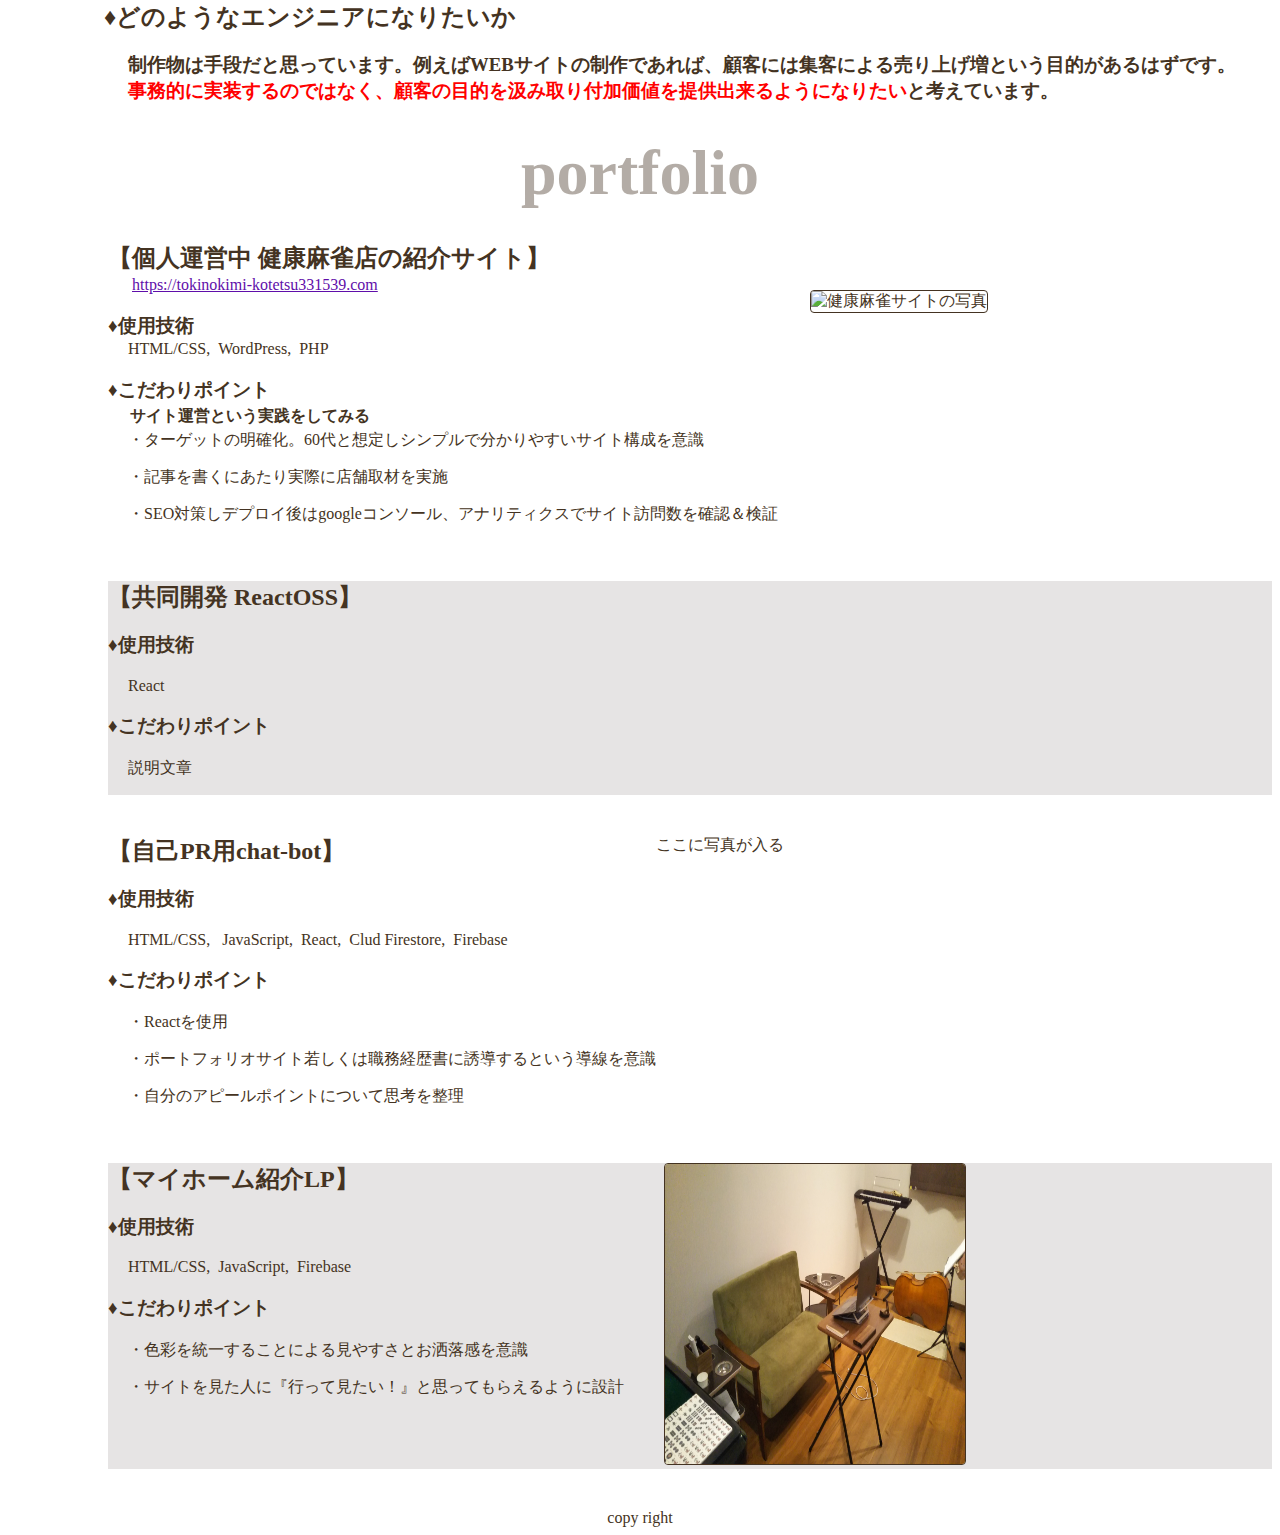
==== commit 8e9c24e9: "commit20200815-04" ====
--- a/index.html
+++ b/index.html
@@ -46,8 +46,8 @@
       <div class="personal-info">
         <h2>♦︎パーソナル情報</h2>
         <p>細井 哲哉</p>
-        <p>1983年８月20日生(37歳)</p>
-        <h3>♦︎行動理念</h3>
+        <p>1983年８月20日生(37歳)</p><br>
+        <h2>♦︎行動理念</h2>
         <p>全力で特組めば何事も楽しい</p>
       </div>
     </div>
--- a/css/style.css
+++ b/css/style.css
@@ -15,6 +15,7 @@
 
 h2 {
   margin-top: 0;
+  margin-bottom: 0.1rem;
 }
 
 p {
@@ -43,6 +44,10 @@
 span {
   color: red;
   font-weight: bold;
+}
+
+img {
+  border-radius: 4px;
 }
 
 /* トップイメージ */
@@ -104,8 +109,9 @@
   margin-right: 3rem;
 }
 
-.personal-info__mainbox img{
-  border-radius: 8px;
+.personal-info p {
+  margin-top: 0.1rem;
+  margin-bottom: 0.1rem;
 }
 
 .snslink__box{
@@ -194,7 +200,6 @@
 
  .portfolio-img__box img {
    border: 1px solid;
-   border-radius: 4px;
  }
 
 .MJ-img {
@@ -204,7 +209,6 @@
 
  .myhome-img {
    margin-left: 40px;
-   border-radius: 8px;
  }
 
  footer {
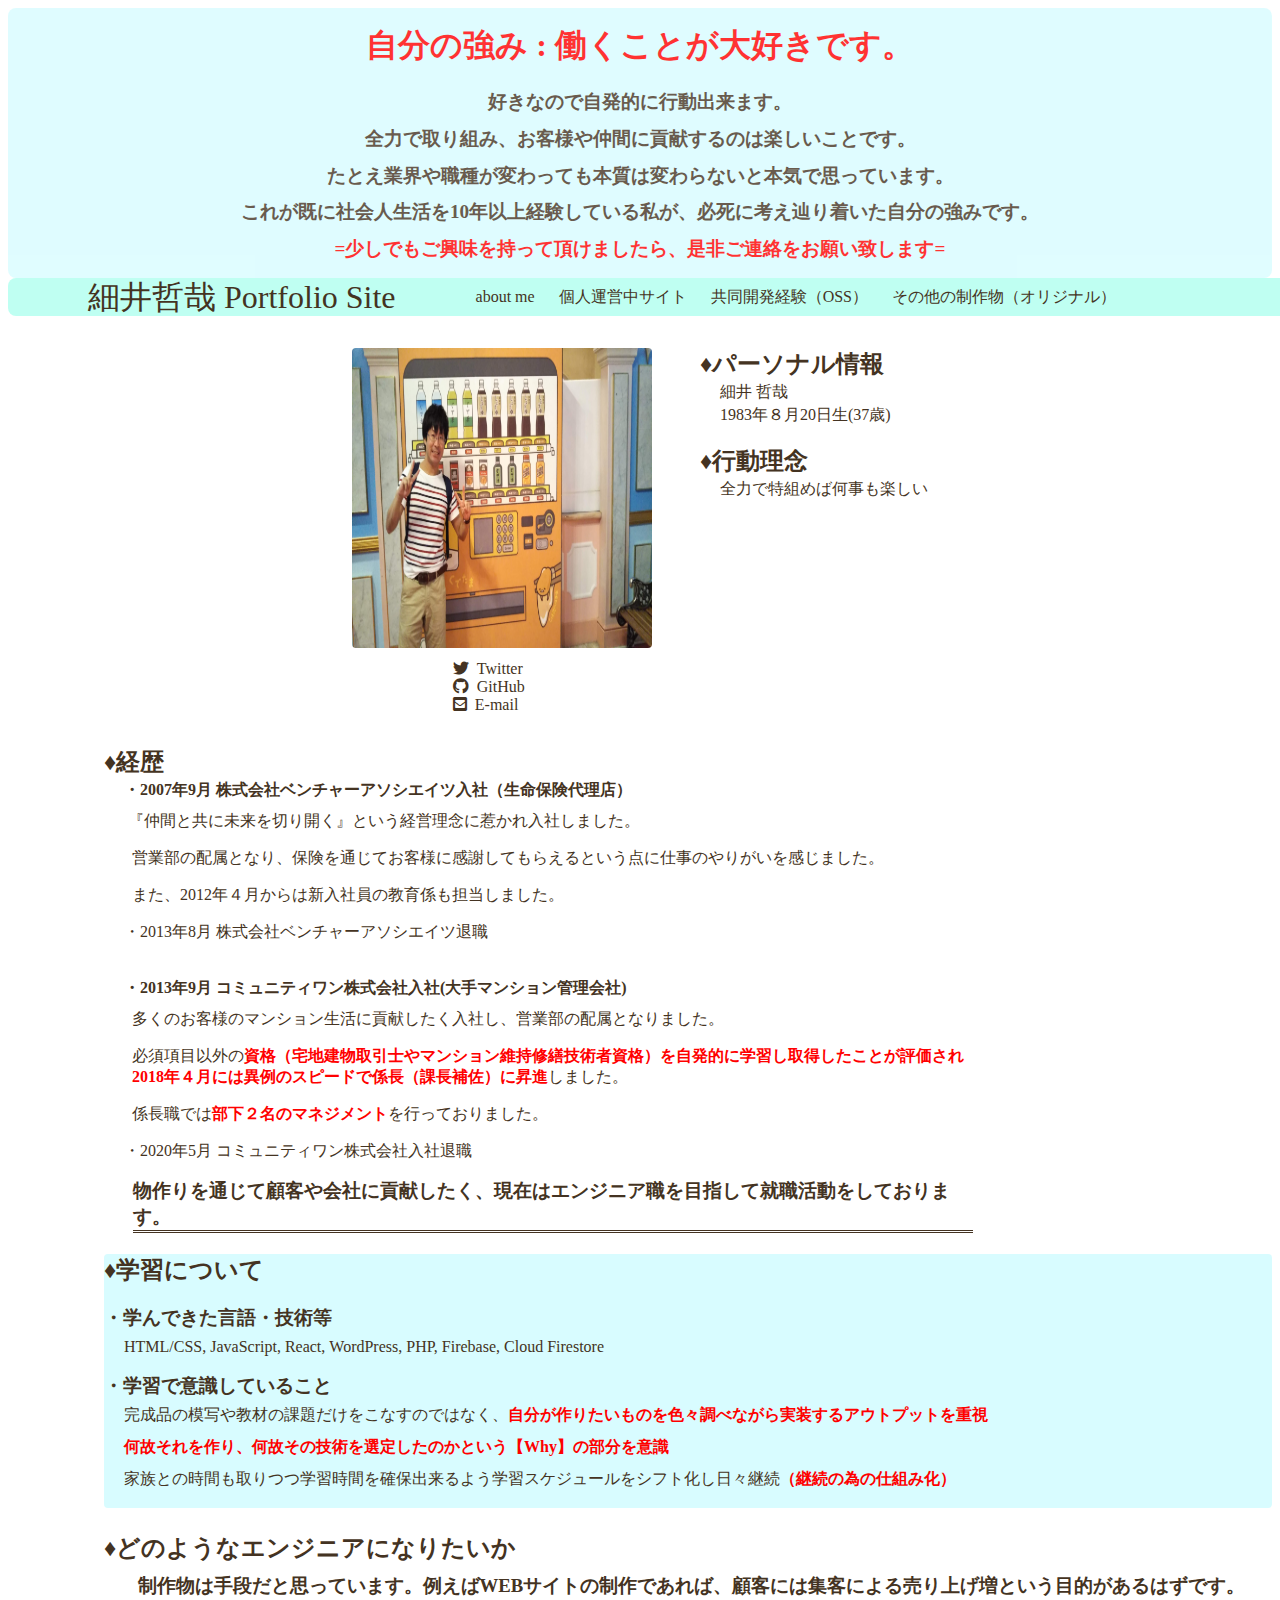
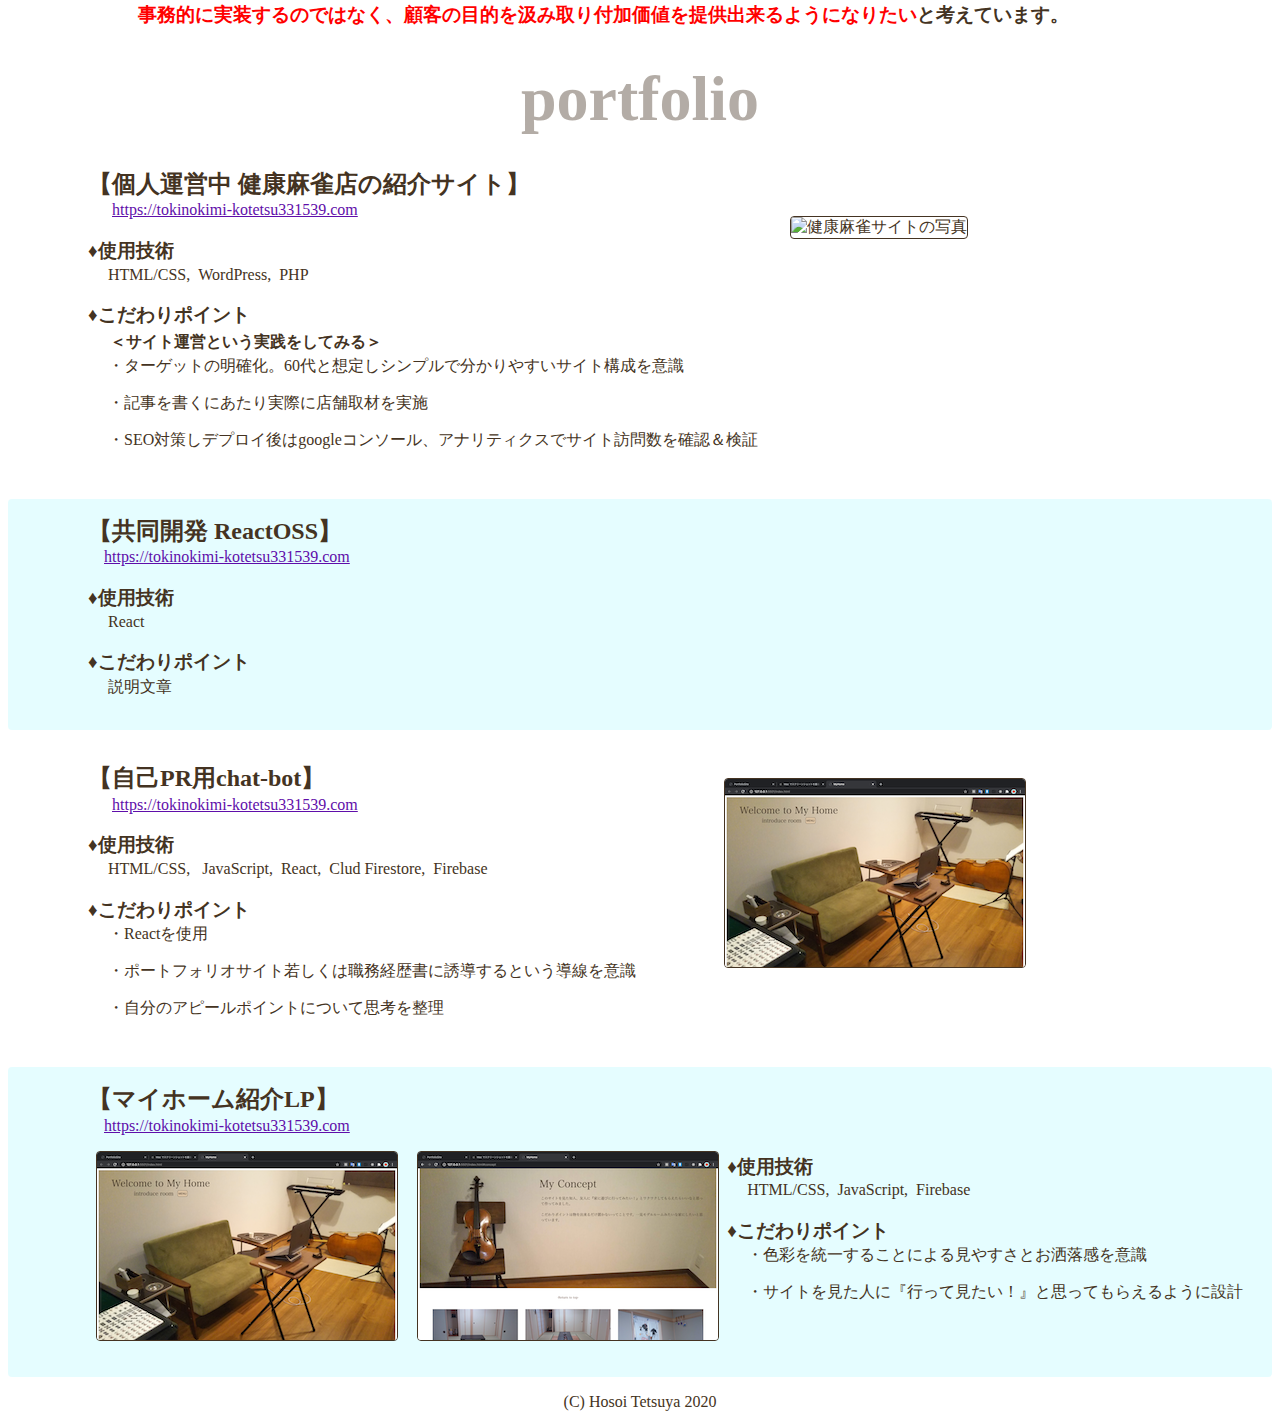
==== commit 00e6db10: "commit20200815-05" ====
--- a/index.html
+++ b/index.html
@@ -66,17 +66,19 @@
         &nbsp;&nbsp;必須項目以外の<span>資格（宅地建物取引士やマンション維持修繕技術者資格）を自発的に学習し取得したことが評価され<br>&nbsp;&nbsp;2018年４月には異例のスピードで係長（課長補佐）に昇進</span>しました。
       </p>
       <p>&nbsp;&nbsp;係長職では<span>部下２名のマネジメント</span>を行っておりました。</p>
-      <p>・2020年5月 コミュニティワン株式会社入社退職</p><br>
+      <p>・2020年5月 コミュニティワン株式会社入社退職</p>
 
-      <h3 class="now">物作りを通じて顧客や会社に貢献したく、現在はエンジニア職を目指して就職活動をしております。</h3><br><br>
+      <h3 class="now">物作りを通じて顧客や会社に貢献したく、現在はエンジニア職を目指して就職活動をしております。</h3><br>
 
-      <h2>♦︎学習について</h2>
-      <h3>・学んできた言語・技術等</h3>
-      <p>HTML/CSS,&nbsp;JavaScript,&nbsp;React,&nbsp;WordPress,&nbsp;PHP,&nbsp;Firebase,&nbsp;Cloud Firestore</p>
-      <h3>・学習で意識していること</h3>
-      <p>完成品の模写や教材の課題だけをこなすのではなく、<span>自分が作りたいものを色々調べながら実装するアウトプットを重視</span></p>
-      <p><span>何故それを作り、何故その技術を選定したのかという【Why】の部分を意識</span></p>
-      <p>家族との時間も取りつつ学習時間を確保出来るよう学習スケジュールをシフト化し日々継続<span>（継続の為の仕組み化）</span></p><br><br>
+      <div class="study__container">
+        <h2>♦︎学習について</h2>
+        <h3>・学んできた言語・技術等</h3>
+        <p>HTML/CSS,&nbsp;JavaScript,&nbsp;React,&nbsp;WordPress,&nbsp;PHP,&nbsp;Firebase,&nbsp;Cloud Firestore</p>
+        <h3>・学習で意識していること</h3>
+        <p>完成品の模写や教材の課題だけをこなすのではなく、<span>自分が作りたいものを色々調べながら実装するアウトプットを重視</span></p>
+        <p><span>何故それを作り、何故その技術を選定したのかという【Why】の部分を意識</span></p>
+        <p>家族との時間も取りつつ学習時間を確保出来るよう学習スケジュールをシフト化し日々継続<span>（継続の為の仕組み化）</span></p>
+      </div>
 
       <h2>♦︎どのようなエンジニアになりたいか</h2>
       <h3 class="vision">
@@ -99,7 +101,7 @@
         <p>HTML/CSS,&ensp;WordPress,&ensp;PHP</p>
         <h3>♦︎こだわりポイント</h3>
         <h4>
-          サイト運営という実践をしてみる
+          ＜サイト運営という実践をしてみる＞
         </h4>
         <p>・ターゲットの明確化。60代と想定しシンプルで分かりやすいサイト構成を意識</p>
         <p>・記事を書くにあたり実際に店舗取材を実施</p>
@@ -111,20 +113,24 @@
     </div>
 
     <div class="portfolio__evenbox" id="team-develop">
-      <div class="portfolio-description-box">
-        <h2>【共同開発 ReactOSS】</h2>
-        <h3>♦︎使用技術</h3>
-        <p>React</p>
-        <h3>♦︎こだわりポイント</h3>
-        <p>説明文章</p>
-      </div>
-      <div class="portfolio-img__box">
+      <h2>【共同開発 ReactOSS】</h2>
+      &ensp;&ensp;<a href="https://tokinokimi-kotetsu331539.com" target=_blank>https://tokinokimi-kotetsu331539.com</a>
+      <div class="devlop__container">
+        <div class="portfolio-img__box">
+        </div>
+        <div class="portfolio-description__box">
+          <h3>♦︎使用技術</h3>
+          <p>React</p>
+          <h3>♦︎こだわりポイント</h3>
+          <p>説明文章</p>
+        </div>
       </div>
     </div>
 
     <div class="portfolio__oddbox" id="other">
-      <div class="portfolio-description-box">
+      <div class="portfolio-description__box">
         <h2>【自己PR用chat-bot】</h2>
+        <a href="https://tokinokimi-kotetsu331539.com" target=_blank>https://tokinokimi-kotetsu331539.com</a>
         <h3>♦︎使用技術</h3>
         <p>HTML/CSS,&ensp; JavaScript,&ensp;React,&ensp;Clud Firestore,&ensp;Firebase</p>
         <h3>♦︎こだわりポイント</h3>
@@ -133,21 +139,27 @@
         <p>・自分のアピールポイントについて思考を整理</p>
       </div>
       <div class="portfolio-img__box">
-        ここに写真が入る
+        <img class="room-img1" src="./img/room1.JPG" alt="家の画像">
       </div>
     </div>
 
     <div class="portfolio__evenbox">
-      <div class="portfolio-description-box">
-        <h2>【マイホーム紹介LP】</h2>
-        <h3>♦︎使用技術</h3>
-        <p>HTML/CSS,&ensp;JavaScript,&ensp;Firebase</p>
-        <h3>♦︎こだわりポイント</h3>
-        <p>・色彩を統一することによる見やすさとお洒落感を意識</p>
-        <p>・サイトを見た人に『行って見たい！』と思ってもらえるように設計</p>
-      </div>
-      <div class="portfolio-img__box">
-        <img class="myhome-img" src="./img/room.jpg" alt="トップ画像" width="300px" height="300px">
+      <h2>【マイホーム紹介LP】</h2>
+      &ensp;&ensp;<a href="https://tokinokimi-kotetsu331539.com" target=_blank>https://tokinokimi-kotetsu331539.com</a>
+      <div class="home__container">
+        <div class="portfolio-img__box">
+          <img class="room-img1" src="./img/room1.JPG" alt="家の画像">
+        </div>
+        <div class="portfolio-img__box">
+          <img class="room-img2" src="./img/room2.JPG" alt="楽器の画像">
+        </div>
+        <div class="portfolio-description__box">
+          <h3>♦︎使用技術</h3>
+          <p>HTML/CSS,&ensp;JavaScript,&ensp;Firebase</p>
+          <h3>♦︎こだわりポイント</h3>
+          <p>・色彩を統一することによる見やすさとお洒落感を意識</p>
+          <p>・サイトを見た人に『行って見たい！』と思ってもらえるように設計</p>
+        </div>
       </div>
     </div>
 
@@ -155,7 +167,7 @@
   <!-- ここまでportfolio -->
 
   <footer>
-    copy right
+    (C) Hosoi Tetsuya 2020
   </footer>
 </body>
 
--- a/css/style.css
+++ b/css/style.css
@@ -144,14 +144,28 @@
 
 .now {
   width:52.5rem;
+  margin-top: 0;
   margin-left: 1.8rem;
   font-weight: bold;
   border-bottom:double;
 }
 
+.study__container {
+  background-color: rgb(127, 246, 255,0.3);
+  padding-bottom: 0.3rem;
+  margin-bottom: 1.5rem;
+  border-radius: 4px;
+}
+
+.study__container p {
+  line-height: 1rem;
+  margin-top: 0.5rem;
+}
+  
 .vision {
-  margin-left: 1.5rem;
-  font-weight: bold;
+  margin:0.5rem 0 5rem 2.1rem;
+  font-weight: bold;
+  line-height: 1.8rem;
 }
 
 /* ポートフォリオ */
@@ -175,43 +189,56 @@
   margin-top: 0.1rem;
 }
 
-.portfolio-description__box a {
+.portfolio-description__box a,.portfolio__evenbox a {
   margin-left: 1.5rem;
   color: rgb(95, 14, 170);
   text-decoration-style: initial;
 }
 
-.portfolio-description__box a:hover {
+.portfolio-description__box a:hover,.portfolio__evenbox a  {
   background-color:transparent;
 }
 
 .portfolio__oddbox {
+  margin-left: 5rem;
+  margin-bottom:2rem;
+ }
+
+.portfolio__evenbox {
+  background-color: rgb(127, 246, 255,0.2);
+  margin-bottom: 2rem;
+  padding:1rem 0 1rem;
+  border-radius: 4px;
+ }
+
+ .portfolio__evenbox h2,.portfolio__evenbox a,.devlop__container h3,.devlop__container p {
+   margin-left:5rem;
+ }
+
+.home__container,.devlop__container,.portfolio__oddbox {
   display: flex;
-  margin-left: 100px;
-  margin-bottom:40px;
- }
-
-.portfolio__evenbox {
-  display: flex;
-  margin-left: 100px;
-  margin-bottom:40px;
-  background-color:rgb(172, 167, 167,0.3);
- }
-
- .portfolio-img__box img {
-   border: 1px solid;
+}
+        
+.portfolio-img__box img {
+  border: 1px solid;
  }
 
 .MJ-img {
-   margin-top: 3rem;
-   margin-left: 2rem;
-}
-
- .myhome-img {
-   margin-left: 40px;
- }
+  margin:3rem 2rem 0rem;
+}
+
+.room-img1 {
+   margin:1rem 1rem 1rem 5.5rem;
+ }
+
+.room-img2 {
+   margin:1rem 0.5rem 1rem 0.2rem;
+ }
+
+
 
  footer {
+ margin-top: -1rem;
  text-align: center;
  }
 
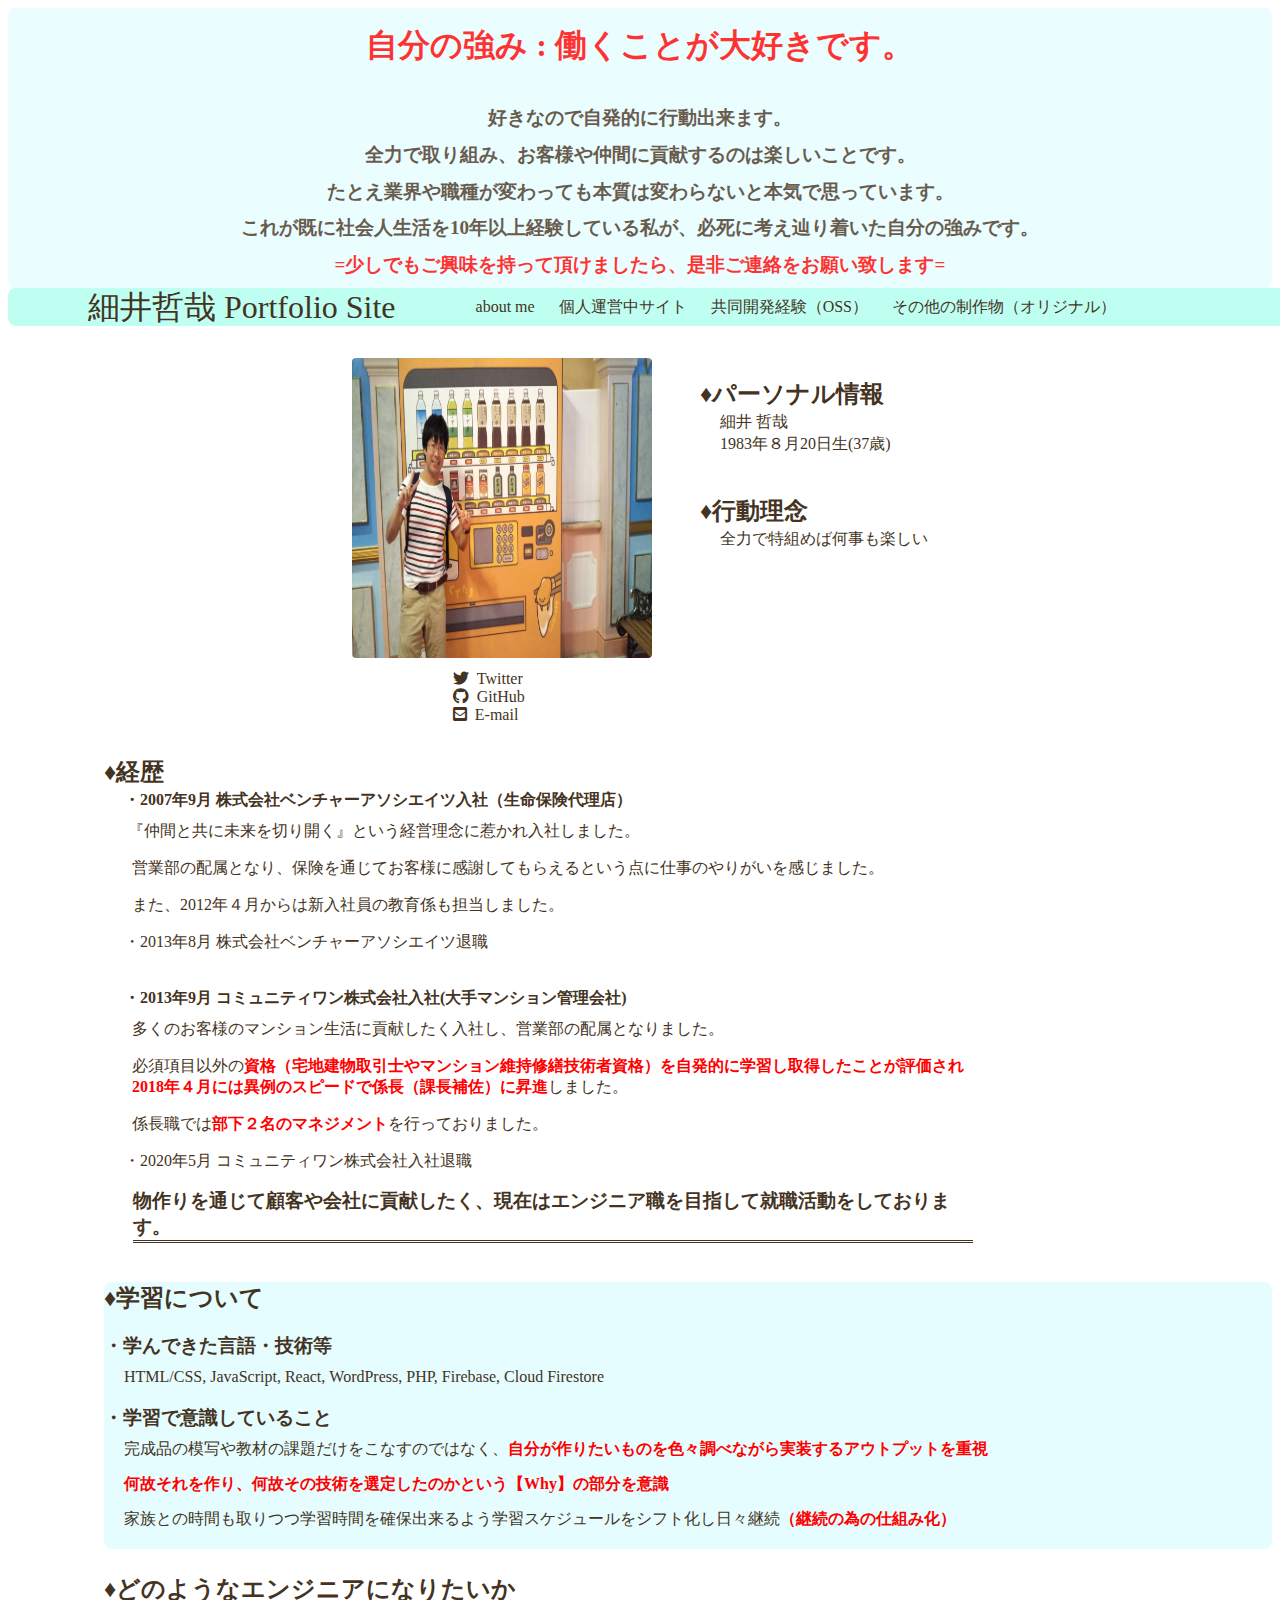
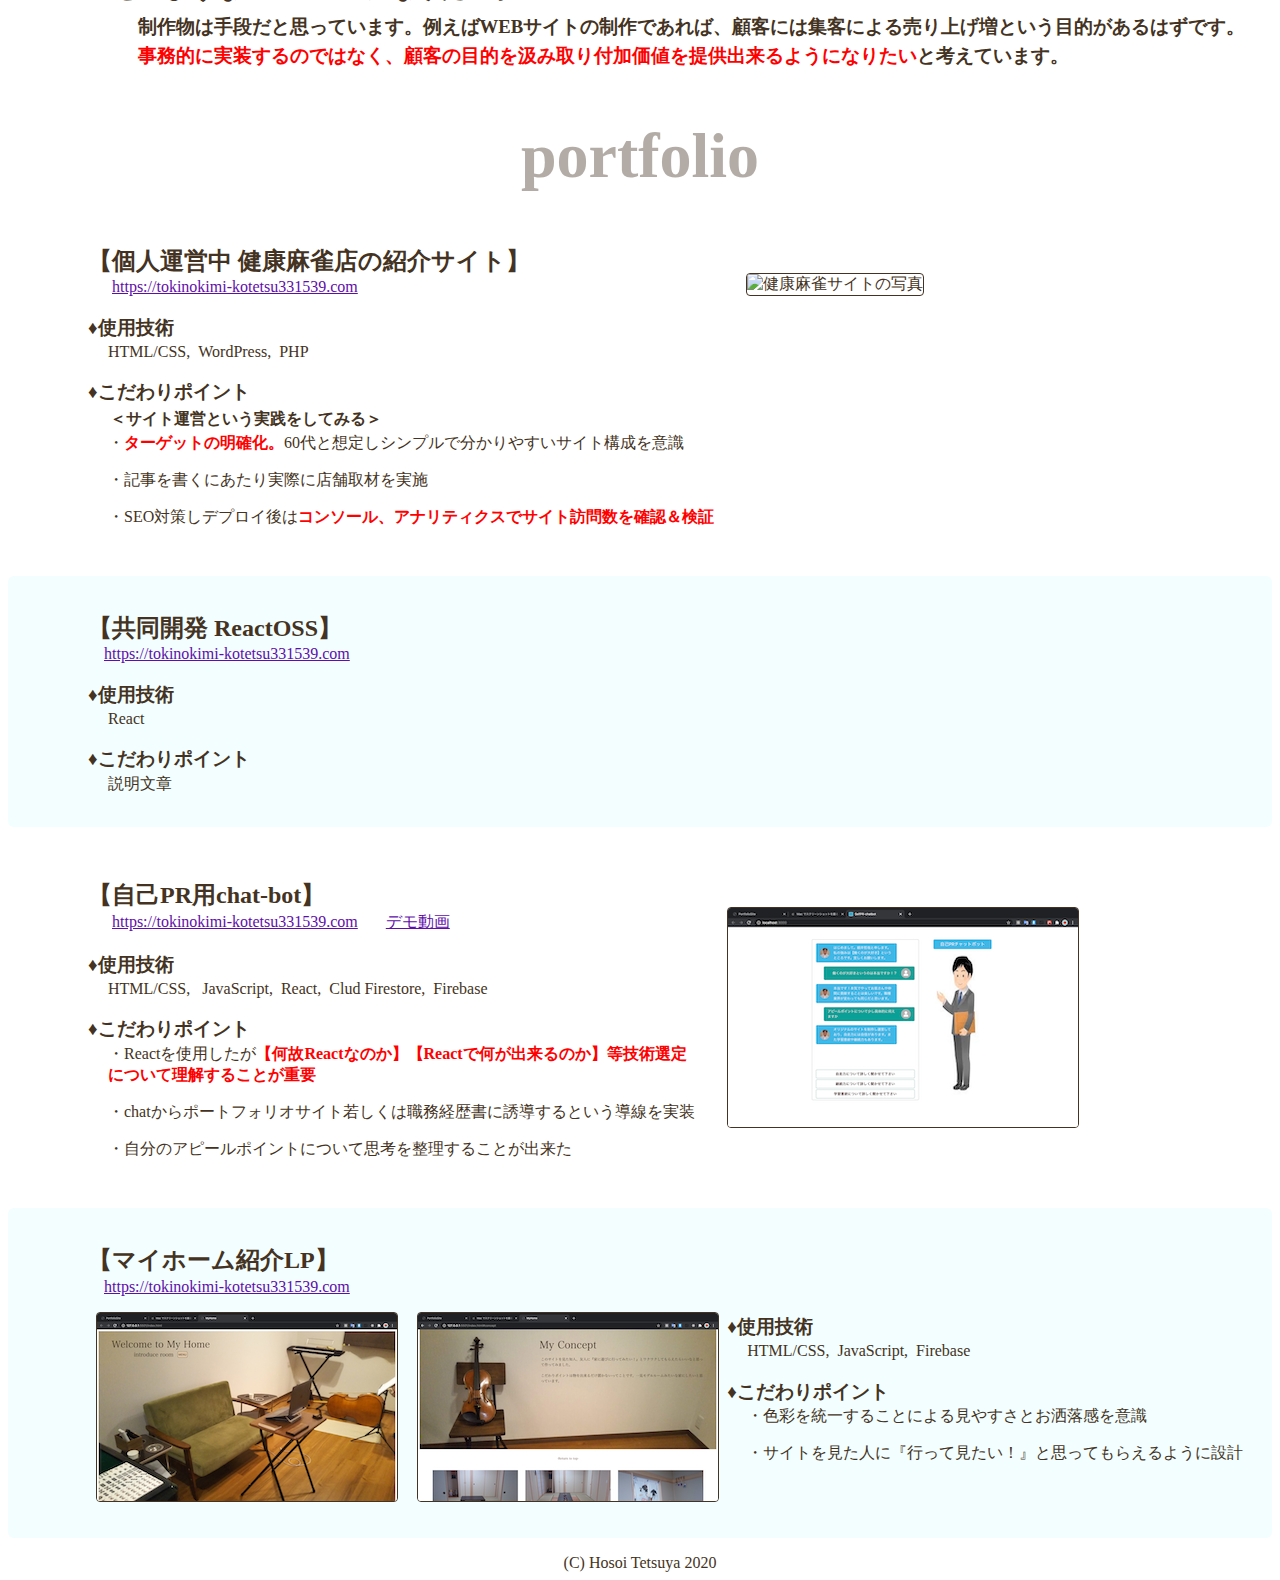
==== commit c3e0f424: "commit20200816-01" ====
--- a/index.html
+++ b/index.html
@@ -94,7 +94,7 @@
       <h1>portfolio</h1>
     </div>
     <div class="portfolio__oddbox" id="original">
-      <div class="portfolio-description__box">
+      <div class="portfolio__description__box">
         <h2>【個人運営中 健康麻雀店の紹介サイト】</h2>
         <a href="https://tokinokimi-kotetsu331539.com" target=_blank>https://tokinokimi-kotetsu331539.com</a>
         <h3>♦︎使用技術</h3>
@@ -103,12 +103,12 @@
         <h4>
           ＜サイト運営という実践をしてみる＞
         </h4>
-        <p>・ターゲットの明確化。60代と想定しシンプルで分かりやすいサイト構成を意識</p>
+        <p>・<span>ターゲットの明確化。</span>60代と想定しシンプルで分かりやすいサイト構成を意識</p>
         <p>・記事を書くにあたり実際に店舗取材を実施</p>
-        <p>・SEO対策しデプロイ後はgoogleコンソール、アナリティクスでサイト訪問数を確認＆検証</p>
+        <p>・SEO対策しデプロイ後は<span>コンソール、アナリティクスでサイト訪問数を確認＆検証</span></p>
       </div>
-      <div class="portfolio-img__box">
-        <img class="MJ-img" src="img/folio.jpg" alt="健康麻雀サイトの写真">
+      <div class="portfolio__img__box">
+        <img class="MJ__img" src="img/folio.jpg" alt="健康麻雀サイトの写真">
       </div>
     </div>
 
@@ -116,9 +116,9 @@
       <h2>【共同開発 ReactOSS】</h2>
       &ensp;&ensp;<a href="https://tokinokimi-kotetsu331539.com" target=_blank>https://tokinokimi-kotetsu331539.com</a>
       <div class="devlop__container">
-        <div class="portfolio-img__box">
+        <div class="portfolio__img__box">
         </div>
-        <div class="portfolio-description__box">
+        <div class="portfolio__description__box">
           <h3>♦︎使用技術</h3>
           <p>React</p>
           <h3>♦︎こだわりポイント</h3>
@@ -128,18 +128,19 @@
     </div>
 
     <div class="portfolio__oddbox" id="other">
-      <div class="portfolio-description__box">
+      <div class="portfolio__description__box">
         <h2>【自己PR用chat-bot】</h2>
         <a href="https://tokinokimi-kotetsu331539.com" target=_blank>https://tokinokimi-kotetsu331539.com</a>
+        <a href="https://gyazo.com/81eb203dcb779419b2076995005ab1fd" target=_blank>デモ動画</a>
         <h3>♦︎使用技術</h3>
         <p>HTML/CSS,&ensp; JavaScript,&ensp;React,&ensp;Clud Firestore,&ensp;Firebase</p>
         <h3>♦︎こだわりポイント</h3>
-        <p>・Reactを使用</p>
-        <p>・ポートフォリオサイト若しくは職務経歴書に誘導するという導線を意識</p>
-        <p>・自分のアピールポイントについて思考を整理</p>
+        <p>・Reactを使用したが<span>【何故Reactなのか】【Reactで何が出来るのか】等技術選定<br>について理解することが重要</span></p>
+        <p>・chatからポートフォリオサイト若しくは職務経歴書に誘導するという導線を実装</p>
+        <p>・自分のアピールポイントについて思考を整理することが出来た</p>
       </div>
-      <div class="portfolio-img__box">
-        <img class="room-img1" src="./img/room1.JPG" alt="家の画像">
+      <div class="portfolio__img__box">
+        <img class="chat__img" src="./img/chat.JPG" alt="家の画像">
       </div>
     </div>
 
@@ -147,13 +148,13 @@
       <h2>【マイホーム紹介LP】</h2>
       &ensp;&ensp;<a href="https://tokinokimi-kotetsu331539.com" target=_blank>https://tokinokimi-kotetsu331539.com</a>
       <div class="home__container">
-        <div class="portfolio-img__box">
-          <img class="room-img1" src="./img/room1.JPG" alt="家の画像">
+        <div class="portfolio__img__box">
+          <img class="room__img1" src="./img/room1.JPG" alt="家の画像">
         </div>
-        <div class="portfolio-img__box">
-          <img class="room-img2" src="./img/room2.JPG" alt="楽器の画像">
+        <div class="portfolio__img__box">
+          <img class="room__img2" src="./img/room2.JPG" alt="楽器の画像">
         </div>
-        <div class="portfolio-description__box">
+        <div class="portfolio__description__box">
           <h3>♦︎使用技術</h3>
           <p>HTML/CSS,&ensp;JavaScript,&ensp;Firebase</p>
           <h3>♦︎こだわりポイント</h3>
--- a/css/style.css
+++ b/css/style.css
@@ -13,13 +13,13 @@
   margin-bottom: 0;
 }
 
-h2 {
-  margin-top: 0;
+h2,h3 {
   margin-bottom: 0.1rem;
 }
 
 p {
   padding-left: 20px;
+  margin-top: 0.1rem;
 }
 
 ul {
@@ -53,11 +53,10 @@
 /* トップイメージ */
 .top__box {
   width: 100%;
-  height: 270px;
+  height: 280px;
   margin: auto;
-  background-color: rgb(127, 246, 255,0.3);
+  background-color: rgb(127, 246, 255,0.2);
   border-radius: 8px;
-  color:#443322;
   text-align: center;
   opacity: 0.8;
 }
@@ -129,10 +128,6 @@
   padding-left: 6rem;
 }
 
-.personal-info__subbox h3{ 
-  margin-bottom:0.2rem;
-}
-
 .personal-info__subbox p {
   margin-top:0.1rem;
 }
@@ -151,14 +146,14 @@
 }
 
 .study__container {
-  background-color: rgb(127, 246, 255,0.3);
+  background-color: rgb(127, 246, 255,0.2);
   padding-bottom: 0.3rem;
   margin-bottom: 1.5rem;
-  border-radius: 4px;
+  border-radius: 8px;
 }
 
 .study__container p {
-  line-height: 1rem;
+  line-height: 1.2rem;
   margin-top: 0.5rem;
 }
   
@@ -170,32 +165,25 @@
 
 /* ポートフォリオ */
 .portfolio__top{
-  margin-bottom:2rem;
   width: 100%;
+  margin-top: -2rem;
+  margin-bottom:2rem;
   font-size:2rem;
   opacity: 0.4;
   text-align: center;
 }
 
-.portfolio-description__box h3 {
-  margin-bottom: 0.1rem;
-}
-
-.portfolio-description__box h4 {
+.portfolio__description__box h4 {
   margin:0.2rem 0rem 0.2rem 1.4rem;
 }
 
-.portfolio-description__box p {
-  margin-top: 0.1rem;
-}
-
-.portfolio-description__box a,.portfolio__evenbox a {
+.portfolio__description__box a,.portfolio__evenbox a {
   margin-left: 1.5rem;
   color: rgb(95, 14, 170);
   text-decoration-style: initial;
 }
 
-.portfolio-description__box a:hover,.portfolio__evenbox a  {
+.portfolio__description__box a:hover,.portfolio__evenbox a  {
   background-color:transparent;
 }
 
@@ -205,10 +193,10 @@
  }
 
 .portfolio__evenbox {
-  background-color: rgb(127, 246, 255,0.2);
+  background-color: rgb(127, 246, 255,0.1);
   margin-bottom: 2rem;
   padding:1rem 0 1rem;
-  border-radius: 4px;
+  border-radius: 6px;
  }
 
  .portfolio__evenbox h2,.portfolio__evenbox a,.devlop__container h3,.devlop__container p {
@@ -219,19 +207,19 @@
   display: flex;
 }
         
-.portfolio-img__box img {
+.portfolio__img__box img {
   border: 1px solid;
  }
 
-.MJ-img {
+.MJ__img,.chat__img {
   margin:3rem 2rem 0rem;
 }
 
-.room-img1 {
+.room__img1 {
    margin:1rem 1rem 1rem 5.5rem;
  }
 
-.room-img2 {
+.room__img2 {
    margin:1rem 0.5rem 1rem 0.2rem;
  }
 
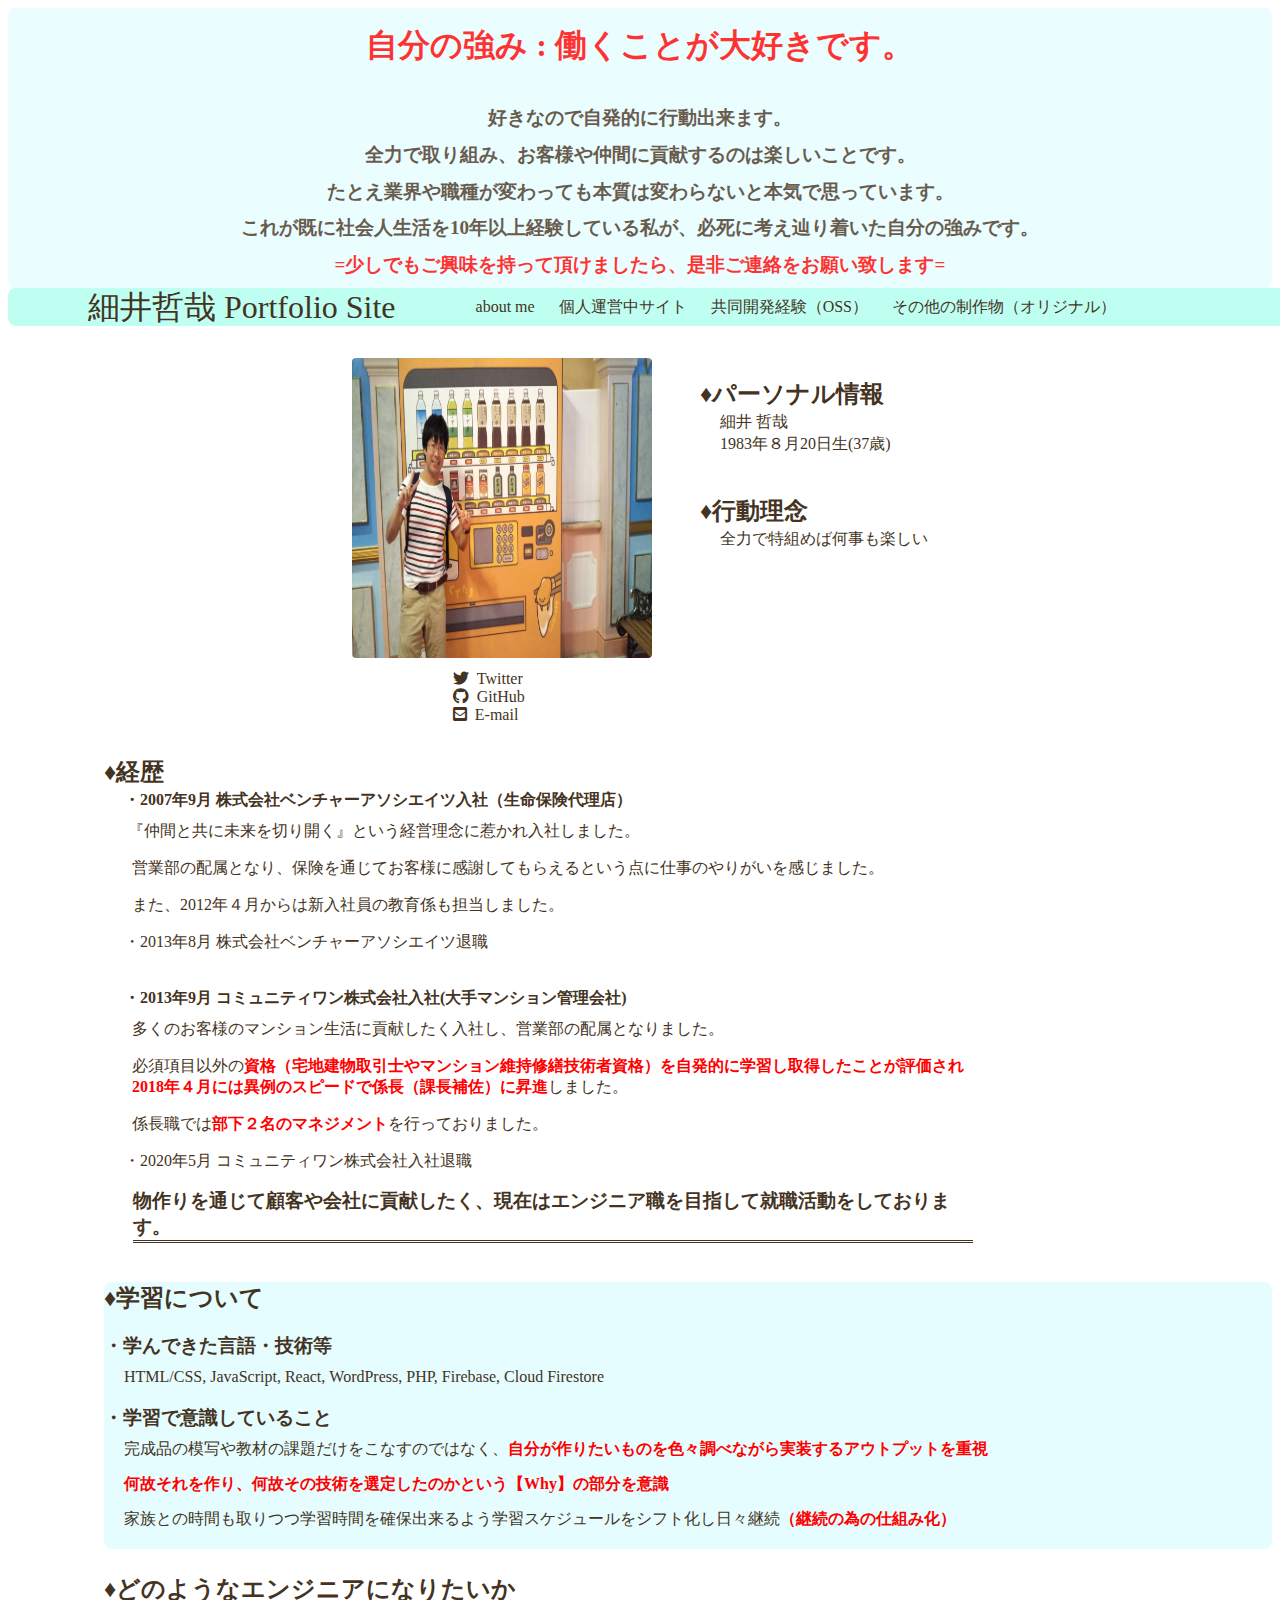
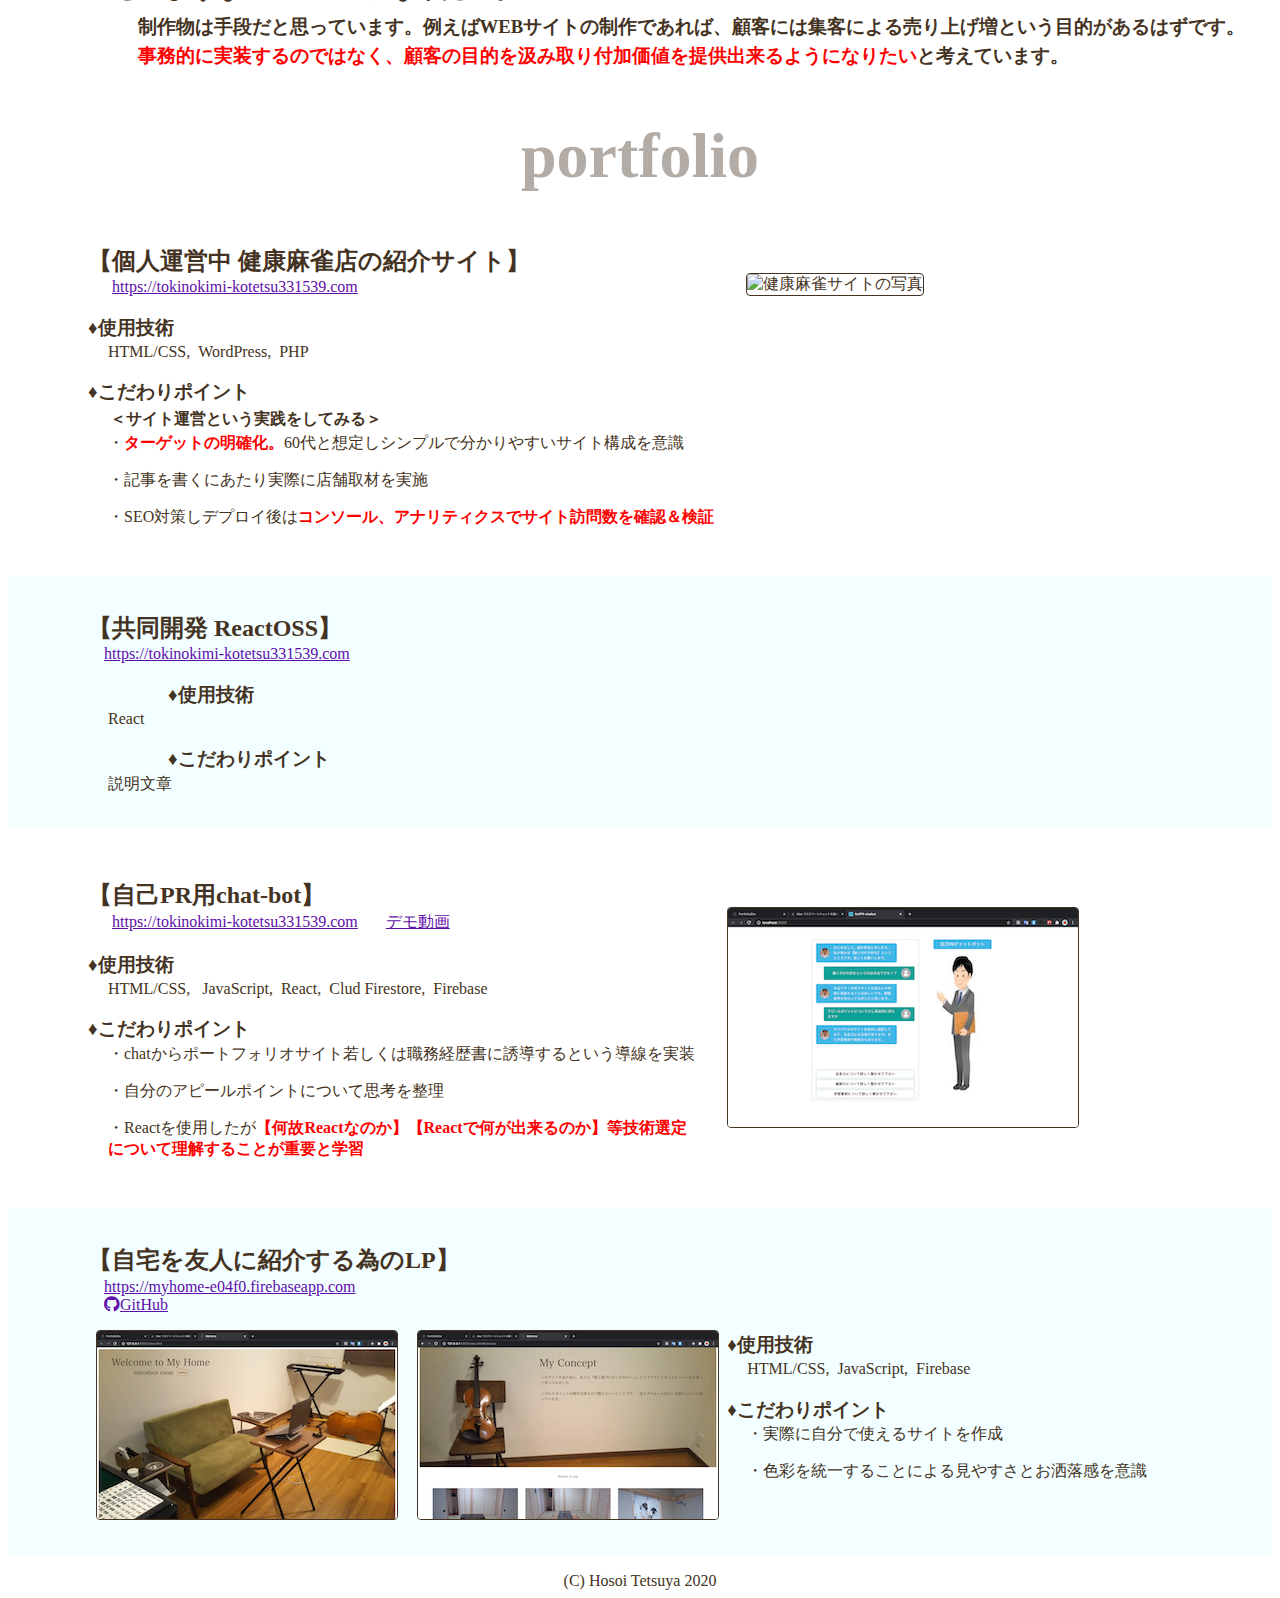
==== commit 37168a85: "commit20200816-02" ====
--- a/index.html
+++ b/index.html
@@ -135,9 +135,9 @@
         <h3>♦︎使用技術</h3>
         <p>HTML/CSS,&ensp; JavaScript,&ensp;React,&ensp;Clud Firestore,&ensp;Firebase</p>
         <h3>♦︎こだわりポイント</h3>
-        <p>・Reactを使用したが<span>【何故Reactなのか】【Reactで何が出来るのか】等技術選定<br>について理解することが重要</span></p>
         <p>・chatからポートフォリオサイト若しくは職務経歴書に誘導するという導線を実装</p>
-        <p>・自分のアピールポイントについて思考を整理することが出来た</p>
+        <p>・自分のアピールポイントについて思考を整理</p>
+        <p>・Reactを使用したが<span>【何故Reactなのか】【Reactで何が出来るのか】等技術選定<br>について理解することが重要と学習</span></p>
       </div>
       <div class="portfolio__img__box">
         <img class="chat__img" src="./img/chat.JPG" alt="家の画像">
@@ -145,23 +145,25 @@
     </div>
 
     <div class="portfolio__evenbox">
-      <h2>【マイホーム紹介LP】</h2>
-      &ensp;&ensp;<a href="https://tokinokimi-kotetsu331539.com" target=_blank>https://tokinokimi-kotetsu331539.com</a>
-      <div class="home__container">
-        <div class="portfolio__img__box">
-          <img class="room__img1" src="./img/room1.JPG" alt="家の画像">
+      <h2>【自宅を友人に紹介する為のLP】</h2>
+      &ensp;&ensp;<a href="https://myhome-e04f0.firebaseapp.com" target=_blank>https://myhome-e04f0.firebaseapp.com</a>
+      <li><a href="https://github.com/leontoki/myHomeIntroduction" class="github" target="_blank"><i
+            class="fab fa-github"></i>GitHub</a>
+        <div class="home__container">
+          <div class="portfolio__img__box">
+            <img class="room__img1" src="./img/room1.JPG" alt="家の画像">
+          </div>
+          <div class="portfolio__img__box">
+            <img class="room__img2" src="./img/room2.JPG" alt="楽器の画像">
+          </div>
+          <div class="portfolio__description__box">
+            <h3>♦︎使用技術</h3>
+            <p>HTML/CSS,&ensp;JavaScript,&ensp;Firebase</p>
+            <h3>♦︎こだわりポイント</h3>
+            <p>・実際に自分で使えるサイトを作成</p>
+            <p>・色彩を統一することによる見やすさとお洒落感を意識</p>
+          </div>
         </div>
-        <div class="portfolio__img__box">
-          <img class="room__img2" src="./img/room2.JPG" alt="楽器の画像">
-        </div>
-        <div class="portfolio__description__box">
-          <h3>♦︎使用技術</h3>
-          <p>HTML/CSS,&ensp;JavaScript,&ensp;Firebase</p>
-          <h3>♦︎こだわりポイント</h3>
-          <p>・色彩を統一することによる見やすさとお洒落感を意識</p>
-          <p>・サイトを見た人に『行って見たい！』と思ってもらえるように設計</p>
-        </div>
-      </div>
     </div>
 
   </div>
--- a/css/style.css
+++ b/css/style.css
@@ -199,8 +199,12 @@
   border-radius: 6px;
  }
 
- .portfolio__evenbox h2,.portfolio__evenbox a,.devlop__container h3,.devlop__container p {
+ .portfolio__evenbox h2,.devlop__container h3,.devlop__container,.portfolio__evenbox a{
    margin-left:5rem;
+ }
+
+ .portfolio__evenbox i {
+  margin-left: 1rem;
  }
 
 .home__container,.devlop__container,.portfolio__oddbox {
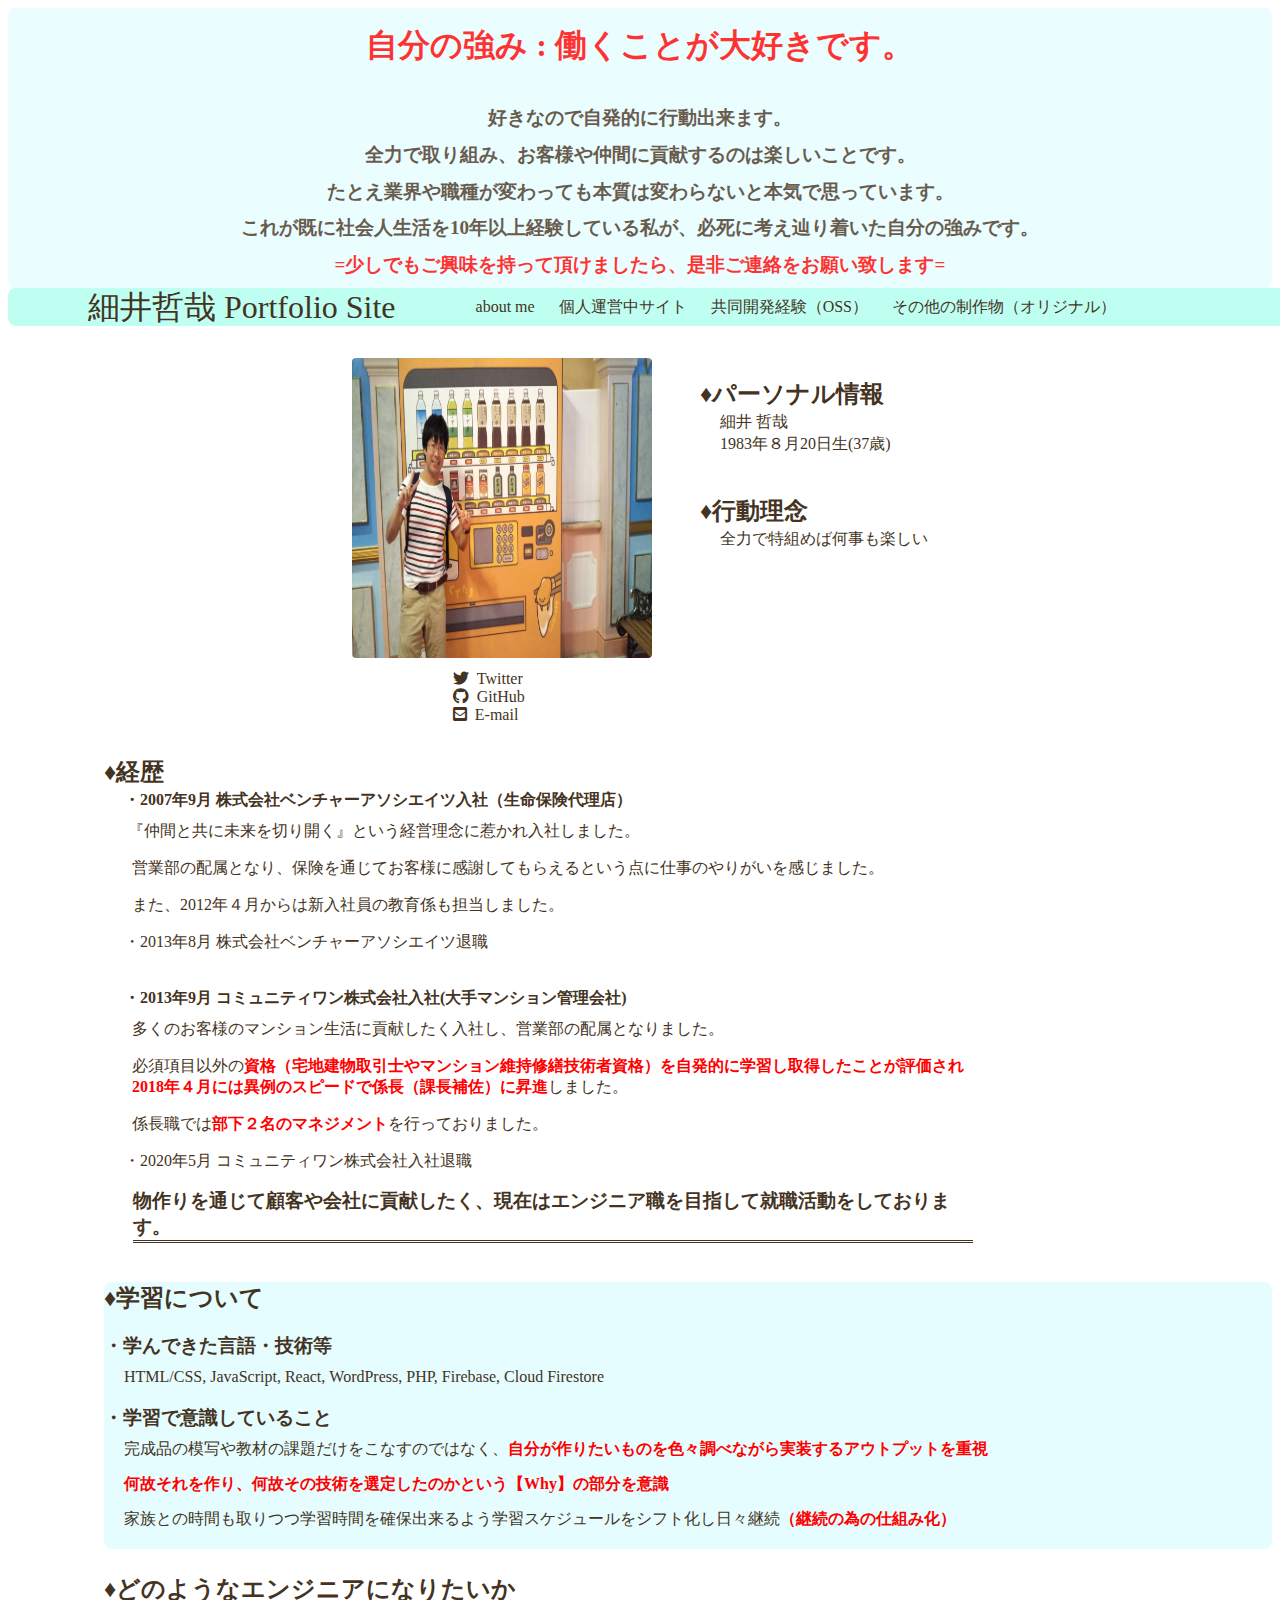
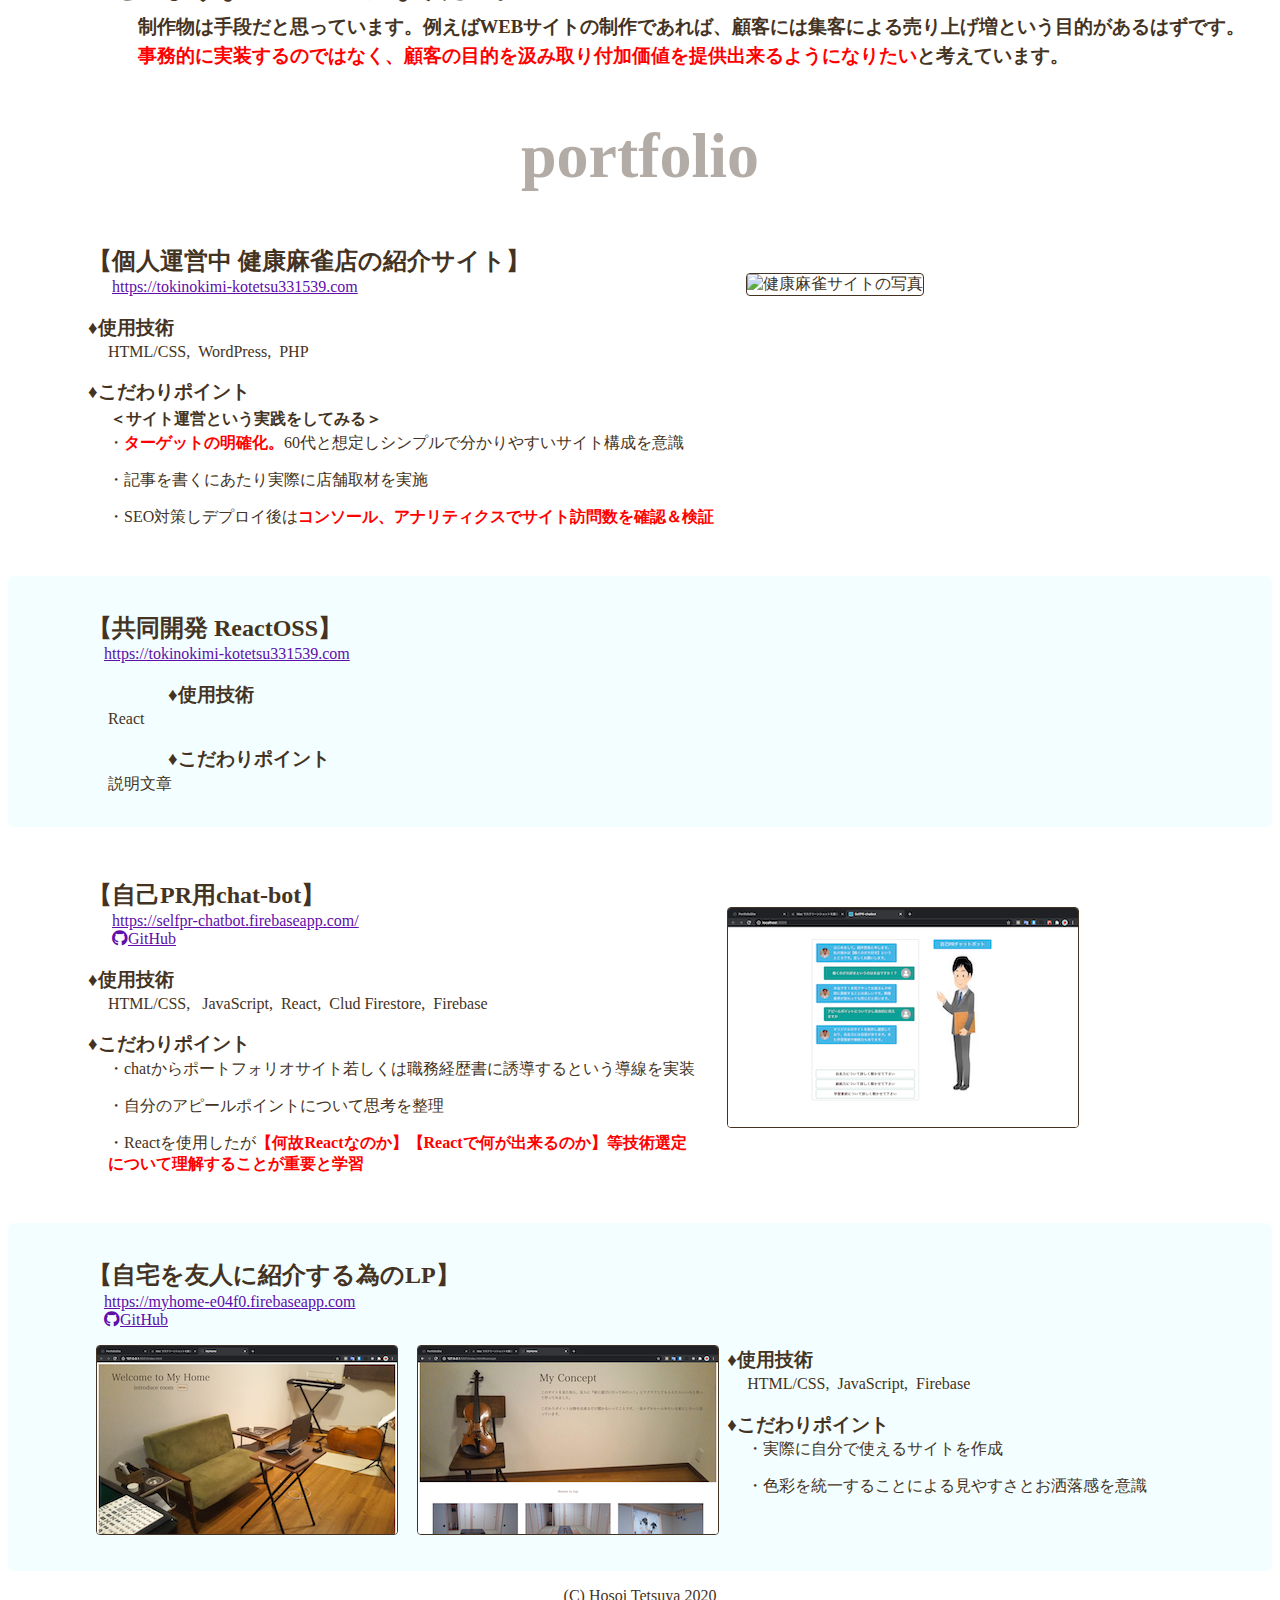
==== commit e8429a3f: "commit20200816-03" ====
--- a/index.html
+++ b/index.html
@@ -130,8 +130,9 @@
     <div class="portfolio__oddbox" id="other">
       <div class="portfolio__description__box">
         <h2>【自己PR用chat-bot】</h2>
-        <a href="https://tokinokimi-kotetsu331539.com" target=_blank>https://tokinokimi-kotetsu331539.com</a>
-        <a href="https://gyazo.com/81eb203dcb779419b2076995005ab1fd" target=_blank>デモ動画</a>
+        <a href="https://selfpr-chatbot.firebaseapp.com/" target=_blank>https://selfpr-chatbot.firebaseapp.com/</a>
+        <li><a href="https://github.com/leontoki/SelfPR-Chatbot" class="github" target="_blank"><i
+              class="fab fa-github"></i>GitHub</a></li>
         <h3>♦︎使用技術</h3>
         <p>HTML/CSS,&ensp; JavaScript,&ensp;React,&ensp;Clud Firestore,&ensp;Firebase</p>
         <h3>♦︎こだわりポイント</h3>
@@ -148,22 +149,22 @@
       <h2>【自宅を友人に紹介する為のLP】</h2>
       &ensp;&ensp;<a href="https://myhome-e04f0.firebaseapp.com" target=_blank>https://myhome-e04f0.firebaseapp.com</a>
       <li><a href="https://github.com/leontoki/myHomeIntroduction" class="github" target="_blank"><i
-            class="fab fa-github"></i>GitHub</a>
-        <div class="home__container">
-          <div class="portfolio__img__box">
-            <img class="room__img1" src="./img/room1.JPG" alt="家の画像">
-          </div>
-          <div class="portfolio__img__box">
-            <img class="room__img2" src="./img/room2.JPG" alt="楽器の画像">
-          </div>
-          <div class="portfolio__description__box">
-            <h3>♦︎使用技術</h3>
-            <p>HTML/CSS,&ensp;JavaScript,&ensp;Firebase</p>
-            <h3>♦︎こだわりポイント</h3>
-            <p>・実際に自分で使えるサイトを作成</p>
-            <p>・色彩を統一することによる見やすさとお洒落感を意識</p>
-          </div>
+            class="fab fa-github"></i>GitHub</a></li>
+      <div class="home__container">
+        <div class="portfolio__img__box">
+          <img class="room__img1" src="./img/room1.JPG" alt="家の画像">
         </div>
+        <div class="portfolio__img__box">
+          <img class="room__img2" src="./img/room2.JPG" alt="楽器の画像">
+        </div>
+        <div class="portfolio__description__box">
+          <h3>♦︎使用技術</h3>
+          <p>HTML/CSS,&ensp;JavaScript,&ensp;Firebase</p>
+          <h3>♦︎こだわりポイント</h3>
+          <p>・実際に自分で使えるサイトを作成</p>
+          <p>・色彩を統一することによる見やすさとお洒落感を意識</p>
+        </div>
+      </div>
     </div>
 
   </div>
